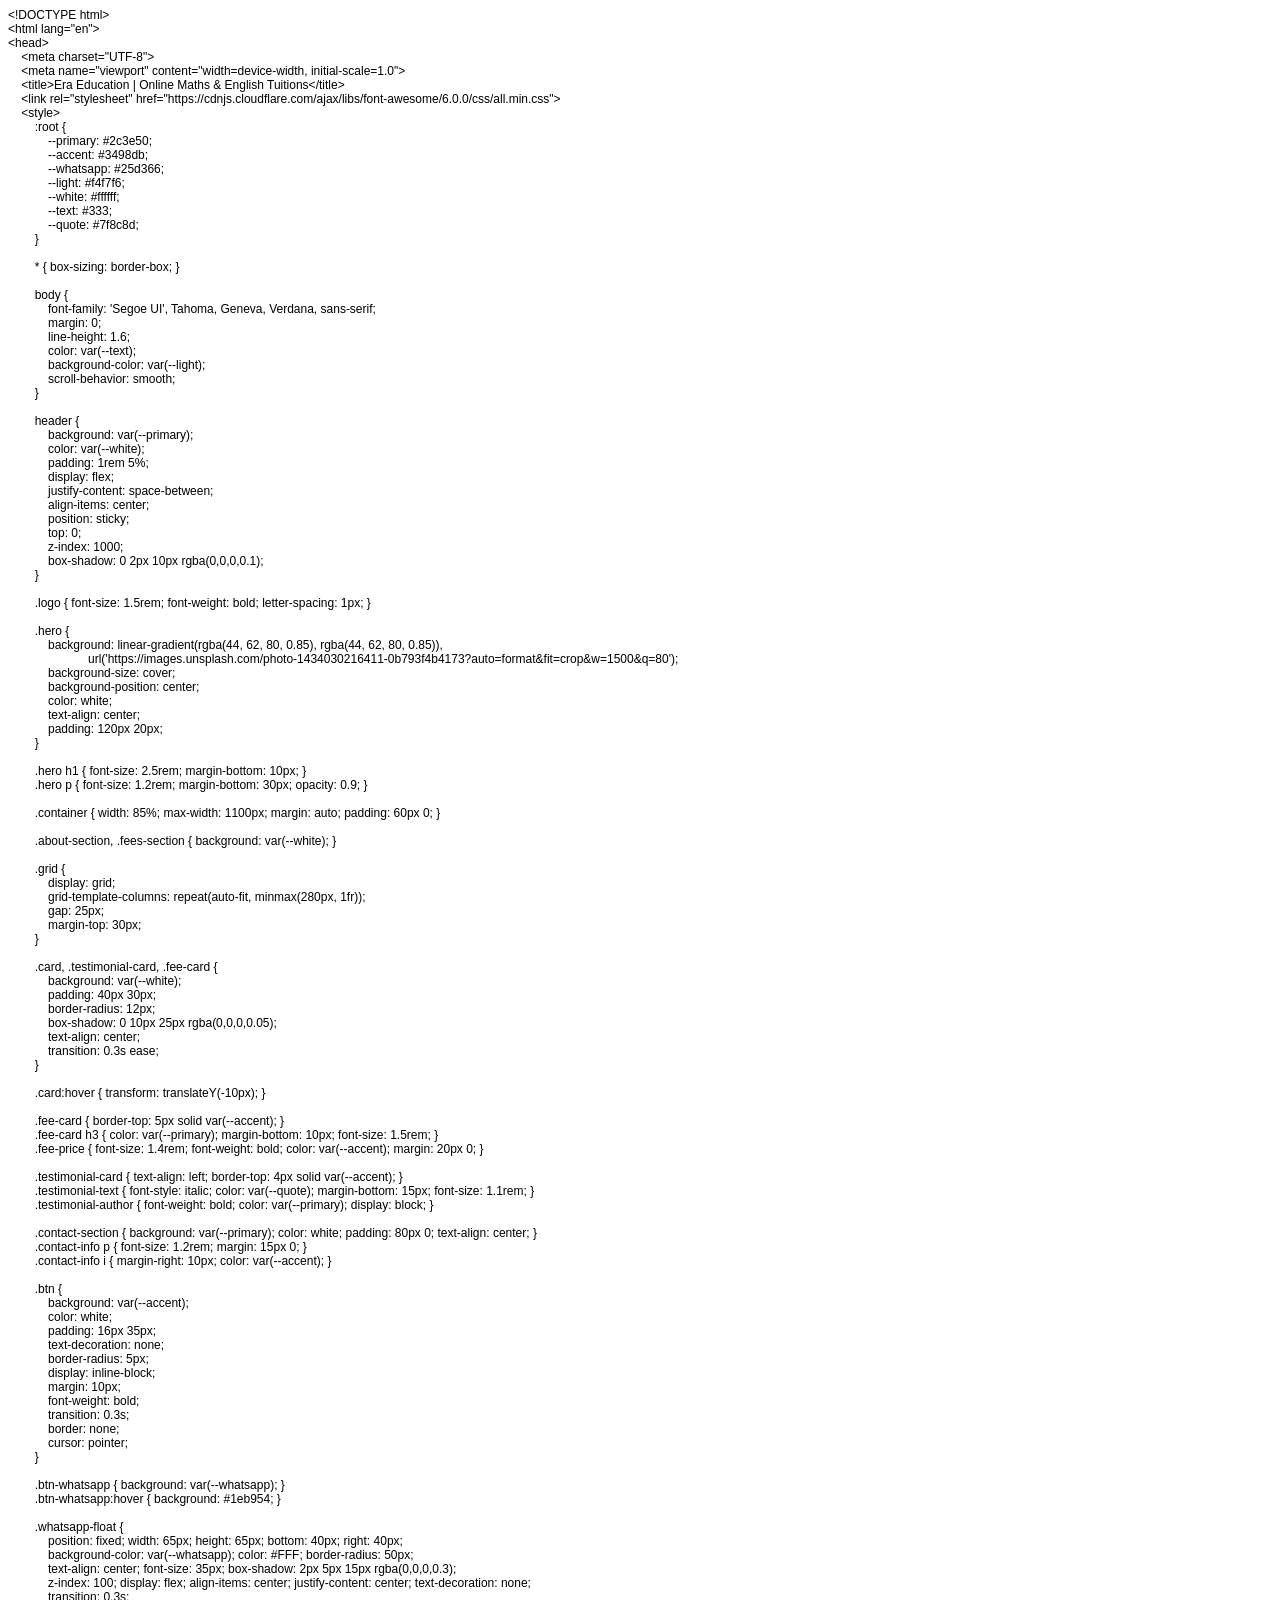
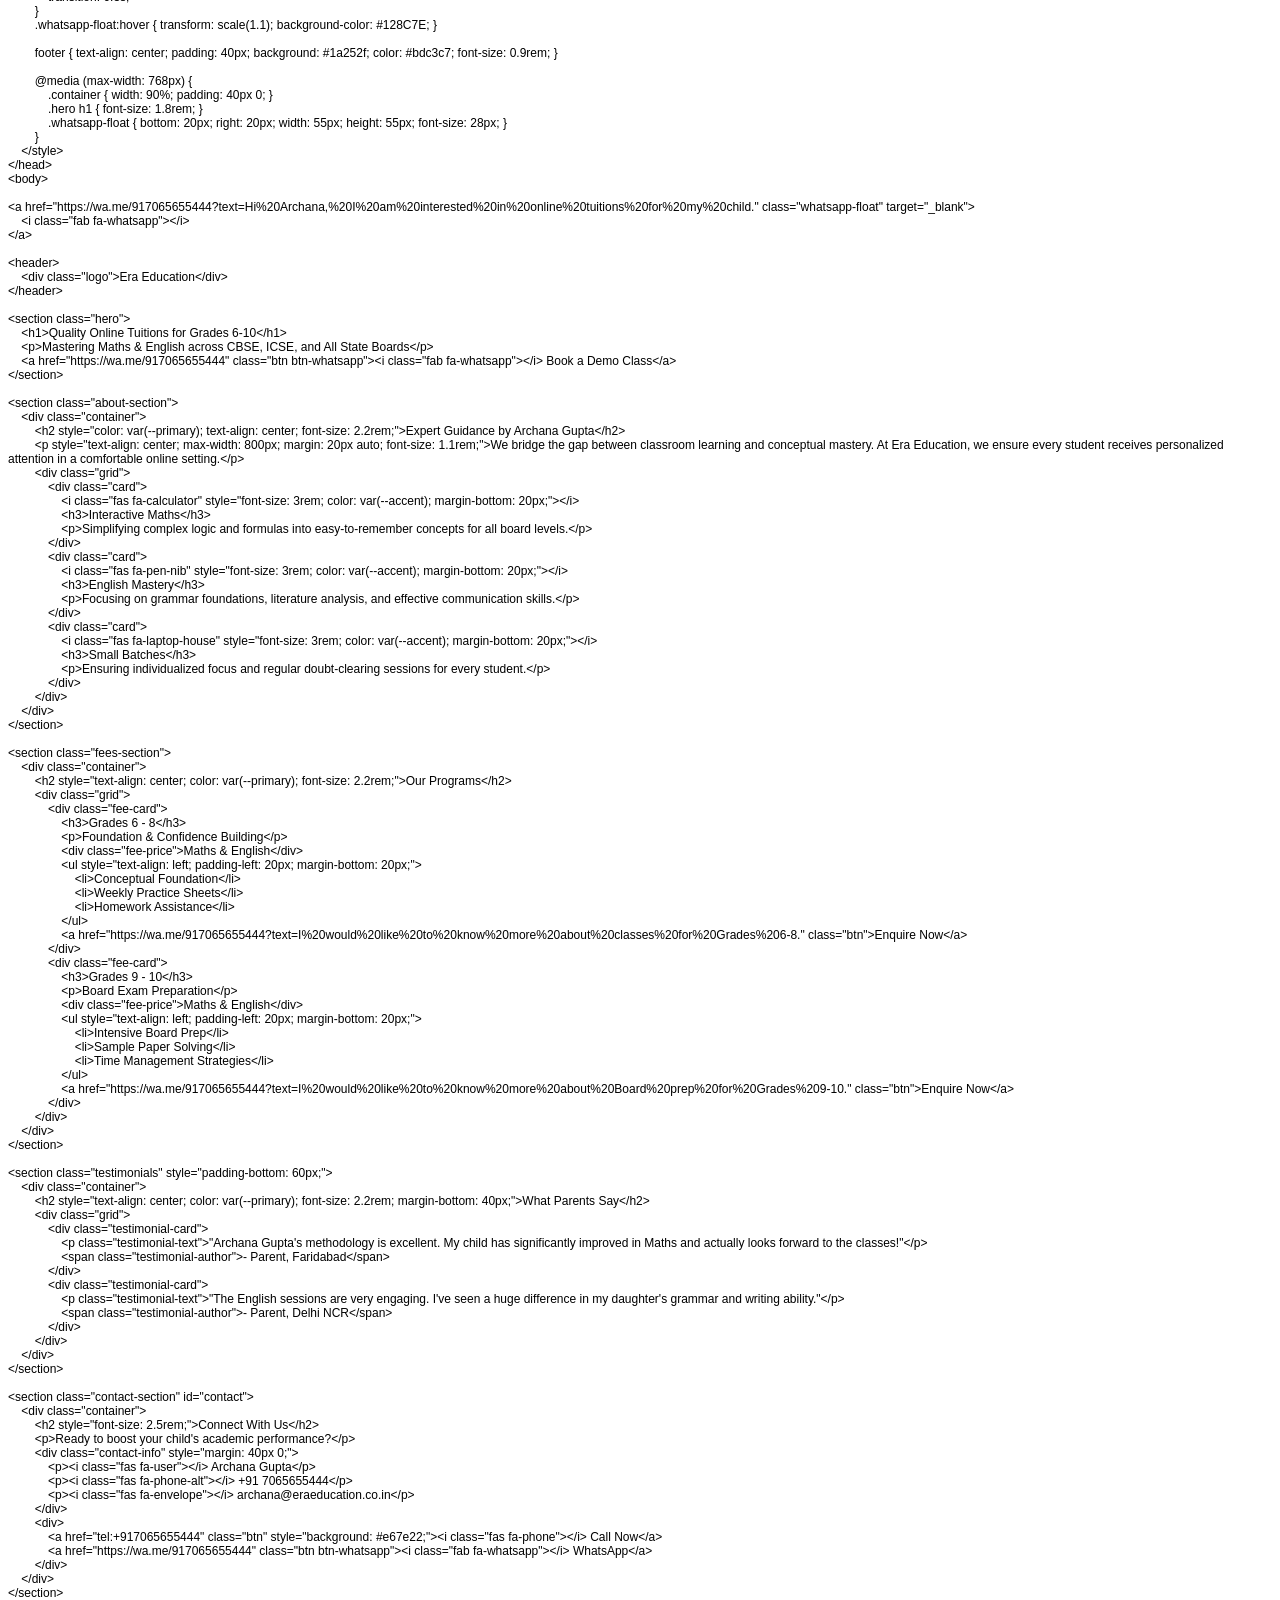
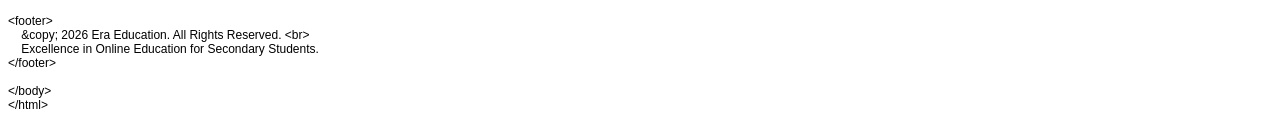
==== index.html @ 88390dfe "Add files via upload" ====
<!DOCTYPE html PUBLIC "-//W3C//DTD HTML 4.01//EN" "http://www.w3.org/TR/html4/strict.dtd">
<html>
<head>
  <meta http-equiv="Content-Type" content="text/html; charset=utf-8">
  <meta http-equiv="Content-Style-Type" content="text/css">
  <title></title>
  <meta name="Generator" content="Cocoa HTML Writer">
  <meta name="CocoaVersion" content="2685.4">
  <style type="text/css">
    p.p1 {margin: 0.0px 0.0px 0.0px 0.0px; font: 12.0px Helvetica}
    p.p2 {margin: 0.0px 0.0px 0.0px 0.0px; font: 12.0px Helvetica; min-height: 14.0px}
  </style>
</head>
<body>
<p class="p1">&lt;!DOCTYPE html&gt;</p>
<p class="p1">&lt;html lang="en"&gt;</p>
<p class="p1">&lt;head&gt;</p>
<p class="p1"><span class="Apple-converted-space">    </span>&lt;meta charset="UTF-8"&gt;</p>
<p class="p1"><span class="Apple-converted-space">    </span>&lt;meta name="viewport" content="width=device-width, initial-scale=1.0"&gt;</p>
<p class="p1"><span class="Apple-converted-space">    </span>&lt;title&gt;Era Education | Online Maths &amp; English Tuitions&lt;/title&gt;</p>
<p class="p1"><span class="Apple-converted-space">    </span>&lt;link rel="stylesheet" href="https://cdnjs.cloudflare.com/ajax/libs/font-awesome/6.0.0/css/all.min.css"&gt;</p>
<p class="p1"><span class="Apple-converted-space">    </span>&lt;style&gt;</p>
<p class="p1"><span class="Apple-converted-space">        </span>:root {</p>
<p class="p1"><span class="Apple-converted-space">            </span>--primary: #2c3e50;</p>
<p class="p1"><span class="Apple-converted-space">            </span>--accent: #3498db;</p>
<p class="p1"><span class="Apple-converted-space">            </span>--whatsapp: #25d366;</p>
<p class="p1"><span class="Apple-converted-space">            </span>--light: #f4f7f6;</p>
<p class="p1"><span class="Apple-converted-space">            </span>--white: #ffffff;</p>
<p class="p1"><span class="Apple-converted-space">            </span>--text: #333;</p>
<p class="p1"><span class="Apple-converted-space">            </span>--quote: #7f8c8d;</p>
<p class="p1"><span class="Apple-converted-space">        </span>}</p>
<p class="p2"><br></p>
<p class="p1"><span class="Apple-converted-space">        </span>* { box-sizing: border-box; }</p>
<p class="p2"><br></p>
<p class="p1"><span class="Apple-converted-space">        </span>body {</p>
<p class="p1"><span class="Apple-converted-space">            </span>font-family: 'Segoe UI', Tahoma, Geneva, Verdana, sans-serif;</p>
<p class="p1"><span class="Apple-converted-space">            </span>margin: 0;</p>
<p class="p1"><span class="Apple-converted-space">            </span>line-height: 1.6;</p>
<p class="p1"><span class="Apple-converted-space">            </span>color: var(--text);</p>
<p class="p1"><span class="Apple-converted-space">            </span>background-color: var(--light);</p>
<p class="p1"><span class="Apple-converted-space">            </span>scroll-behavior: smooth;</p>
<p class="p1"><span class="Apple-converted-space">        </span>}</p>
<p class="p2"><br></p>
<p class="p1"><span class="Apple-converted-space">        </span>header {</p>
<p class="p1"><span class="Apple-converted-space">            </span>background: var(--primary);</p>
<p class="p1"><span class="Apple-converted-space">            </span>color: var(--white);</p>
<p class="p1"><span class="Apple-converted-space">            </span>padding: 1rem 5%;</p>
<p class="p1"><span class="Apple-converted-space">            </span>display: flex;</p>
<p class="p1"><span class="Apple-converted-space">            </span>justify-content: space-between;</p>
<p class="p1"><span class="Apple-converted-space">            </span>align-items: center;</p>
<p class="p1"><span class="Apple-converted-space">            </span>position: sticky;</p>
<p class="p1"><span class="Apple-converted-space">            </span>top: 0;</p>
<p class="p1"><span class="Apple-converted-space">            </span>z-index: 1000;</p>
<p class="p1"><span class="Apple-converted-space">            </span>box-shadow: 0 2px 10px rgba(0,0,0,0.1);</p>
<p class="p1"><span class="Apple-converted-space">        </span>}</p>
<p class="p2"><br></p>
<p class="p1"><span class="Apple-converted-space">        </span>.logo { font-size: 1.5rem; font-weight: bold; letter-spacing: 1px; }</p>
<p class="p2"><br></p>
<p class="p1"><span class="Apple-converted-space">        </span>.hero {</p>
<p class="p1"><span class="Apple-converted-space">            </span>background: linear-gradient(rgba(44, 62, 80, 0.85), rgba(44, 62, 80, 0.85)),<span class="Apple-converted-space"> </span></p>
<p class="p1"><span class="Apple-converted-space">                        </span>url('https://images.unsplash.com/photo-1434030216411-0b793f4b4173?auto=format&amp;fit=crop&amp;w=1500&amp;q=80');</p>
<p class="p1"><span class="Apple-converted-space">            </span>background-size: cover;</p>
<p class="p1"><span class="Apple-converted-space">            </span>background-position: center;</p>
<p class="p1"><span class="Apple-converted-space">            </span>color: white;</p>
<p class="p1"><span class="Apple-converted-space">            </span>text-align: center;</p>
<p class="p1"><span class="Apple-converted-space">            </span>padding: 120px 20px;</p>
<p class="p1"><span class="Apple-converted-space">        </span>}</p>
<p class="p2"><br></p>
<p class="p1"><span class="Apple-converted-space">        </span>.hero h1 { font-size: 2.5rem; margin-bottom: 10px; }</p>
<p class="p1"><span class="Apple-converted-space">        </span>.hero p { font-size: 1.2rem; margin-bottom: 30px; opacity: 0.9; }</p>
<p class="p2"><br></p>
<p class="p1"><span class="Apple-converted-space">        </span>.container { width: 85%; max-width: 1100px; margin: auto; padding: 60px 0; }</p>
<p class="p2"><br></p>
<p class="p1"><span class="Apple-converted-space">        </span>.about-section, .fees-section { background: var(--white); }</p>
<p class="p2"><br></p>
<p class="p1"><span class="Apple-converted-space">        </span>.grid {</p>
<p class="p1"><span class="Apple-converted-space">            </span>display: grid;</p>
<p class="p1"><span class="Apple-converted-space">            </span>grid-template-columns: repeat(auto-fit, minmax(280px, 1fr));</p>
<p class="p1"><span class="Apple-converted-space">            </span>gap: 25px;</p>
<p class="p1"><span class="Apple-converted-space">            </span>margin-top: 30px;</p>
<p class="p1"><span class="Apple-converted-space">        </span>}</p>
<p class="p2"><br></p>
<p class="p1"><span class="Apple-converted-space">        </span>.card, .testimonial-card, .fee-card {</p>
<p class="p1"><span class="Apple-converted-space">            </span>background: var(--white);</p>
<p class="p1"><span class="Apple-converted-space">            </span>padding: 40px 30px;</p>
<p class="p1"><span class="Apple-converted-space">            </span>border-radius: 12px;</p>
<p class="p1"><span class="Apple-converted-space">            </span>box-shadow: 0 10px 25px rgba(0,0,0,0.05);</p>
<p class="p1"><span class="Apple-converted-space">            </span>text-align: center;</p>
<p class="p1"><span class="Apple-converted-space">            </span>transition: 0.3s ease;</p>
<p class="p1"><span class="Apple-converted-space">        </span>}</p>
<p class="p2"><br></p>
<p class="p1"><span class="Apple-converted-space">        </span>.card:hover { transform: translateY(-10px); }</p>
<p class="p2"><br></p>
<p class="p1"><span class="Apple-converted-space">        </span>.fee-card { border-top: 5px solid var(--accent); }</p>
<p class="p1"><span class="Apple-converted-space">        </span>.fee-card h3 { color: var(--primary); margin-bottom: 10px; font-size: 1.5rem; }</p>
<p class="p1"><span class="Apple-converted-space">        </span>.fee-price { font-size: 1.4rem; font-weight: bold; color: var(--accent); margin: 20px 0; }</p>
<p class="p2"><br></p>
<p class="p1"><span class="Apple-converted-space">        </span>.testimonial-card { text-align: left; border-top: 4px solid var(--accent); }</p>
<p class="p1"><span class="Apple-converted-space">        </span>.testimonial-text { font-style: italic; color: var(--quote); margin-bottom: 15px; font-size: 1.1rem; }</p>
<p class="p1"><span class="Apple-converted-space">        </span>.testimonial-author { font-weight: bold; color: var(--primary); display: block; }</p>
<p class="p2"><br></p>
<p class="p1"><span class="Apple-converted-space">        </span>.contact-section { background: var(--primary); color: white; padding: 80px 0; text-align: center; }</p>
<p class="p1"><span class="Apple-converted-space">        </span>.contact-info p { font-size: 1.2rem; margin: 15px 0; }</p>
<p class="p1"><span class="Apple-converted-space">        </span>.contact-info i { margin-right: 10px; color: var(--accent); }</p>
<p class="p2"><br></p>
<p class="p1"><span class="Apple-converted-space">        </span>.btn {</p>
<p class="p1"><span class="Apple-converted-space">            </span>background: var(--accent);</p>
<p class="p1"><span class="Apple-converted-space">            </span>color: white;</p>
<p class="p1"><span class="Apple-converted-space">            </span>padding: 16px 35px;</p>
<p class="p1"><span class="Apple-converted-space">            </span>text-decoration: none;</p>
<p class="p1"><span class="Apple-converted-space">            </span>border-radius: 5px;</p>
<p class="p1"><span class="Apple-converted-space">            </span>display: inline-block;</p>
<p class="p1"><span class="Apple-converted-space">            </span>margin: 10px;</p>
<p class="p1"><span class="Apple-converted-space">            </span>font-weight: bold;</p>
<p class="p1"><span class="Apple-converted-space">            </span>transition: 0.3s;</p>
<p class="p1"><span class="Apple-converted-space">            </span>border: none;</p>
<p class="p1"><span class="Apple-converted-space">            </span>cursor: pointer;</p>
<p class="p1"><span class="Apple-converted-space">        </span>}</p>
<p class="p2"><br></p>
<p class="p1"><span class="Apple-converted-space">        </span>.btn-whatsapp { background: var(--whatsapp); }</p>
<p class="p1"><span class="Apple-converted-space">        </span>.btn-whatsapp:hover { background: #1eb954; }</p>
<p class="p2"><br></p>
<p class="p1"><span class="Apple-converted-space">        </span>.whatsapp-float {</p>
<p class="p1"><span class="Apple-converted-space">            </span>position: fixed; width: 65px; height: 65px; bottom: 40px; right: 40px;</p>
<p class="p1"><span class="Apple-converted-space">            </span>background-color: var(--whatsapp); color: #FFF; border-radius: 50px;</p>
<p class="p1"><span class="Apple-converted-space">            </span>text-align: center; font-size: 35px; box-shadow: 2px 5px 15px rgba(0,0,0,0.3);</p>
<p class="p1"><span class="Apple-converted-space">            </span>z-index: 100; display: flex; align-items: center; justify-content: center; text-decoration: none;</p>
<p class="p1"><span class="Apple-converted-space">            </span>transition: 0.3s;</p>
<p class="p1"><span class="Apple-converted-space">        </span>}</p>
<p class="p1"><span class="Apple-converted-space">        </span>.whatsapp-float:hover { transform: scale(1.1); background-color: #128C7E; }</p>
<p class="p2"><br></p>
<p class="p1"><span class="Apple-converted-space">        </span>footer { text-align: center; padding: 40px; background: #1a252f; color: #bdc3c7; font-size: 0.9rem; }</p>
<p class="p2"><br></p>
<p class="p1"><span class="Apple-converted-space">        </span>@media (max-width: 768px) {<span class="Apple-converted-space"> </span></p>
<p class="p1"><span class="Apple-converted-space">            </span>.container { width: 90%; padding: 40px 0; }</p>
<p class="p1"><span class="Apple-converted-space">            </span>.hero h1 { font-size: 1.8rem; }</p>
<p class="p1"><span class="Apple-converted-space">            </span>.whatsapp-float { bottom: 20px; right: 20px; width: 55px; height: 55px; font-size: 28px; }</p>
<p class="p1"><span class="Apple-converted-space">        </span>}</p>
<p class="p1"><span class="Apple-converted-space">    </span>&lt;/style&gt;</p>
<p class="p1">&lt;/head&gt;</p>
<p class="p1">&lt;body&gt;</p>
<p class="p2"><br></p>
<p class="p1">&lt;a href="https://wa.me/917065655444?text=Hi%20Archana,%20I%20am%20interested%20in%20online%20tuitions%20for%20my%20child." class="whatsapp-float" target="_blank"&gt;</p>
<p class="p1"><span class="Apple-converted-space">    </span>&lt;i class="fab fa-whatsapp"&gt;&lt;/i&gt;</p>
<p class="p1">&lt;/a&gt;</p>
<p class="p2"><br></p>
<p class="p1">&lt;header&gt;</p>
<p class="p1"><span class="Apple-converted-space">    </span>&lt;div class="logo"&gt;Era Education&lt;/div&gt;</p>
<p class="p1">&lt;/header&gt;</p>
<p class="p2"><br></p>
<p class="p1">&lt;section class="hero"&gt;</p>
<p class="p1"><span class="Apple-converted-space">    </span>&lt;h1&gt;Quality Online Tuitions for Grades 6-10&lt;/h1&gt;</p>
<p class="p1"><span class="Apple-converted-space">    </span>&lt;p&gt;Mastering Maths &amp; English across CBSE, ICSE, and All State Boards&lt;/p&gt;</p>
<p class="p1"><span class="Apple-converted-space">    </span>&lt;a href="https://wa.me/917065655444" class="btn btn-whatsapp"&gt;&lt;i class="fab fa-whatsapp"&gt;&lt;/i&gt; Book a Demo Class&lt;/a&gt;</p>
<p class="p1">&lt;/section&gt;</p>
<p class="p2"><br></p>
<p class="p1">&lt;section class="about-section"&gt;</p>
<p class="p1"><span class="Apple-converted-space">    </span>&lt;div class="container"&gt;</p>
<p class="p1"><span class="Apple-converted-space">        </span>&lt;h2 style="color: var(--primary); text-align: center; font-size: 2.2rem;"&gt;Expert Guidance by Archana Gupta&lt;/h2&gt;</p>
<p class="p1"><span class="Apple-converted-space">        </span>&lt;p style="text-align: center; max-width: 800px; margin: 20px auto; font-size: 1.1rem;"&gt;We bridge the gap between classroom learning and conceptual mastery. At Era Education, we ensure every student receives personalized attention in a comfortable online setting.&lt;/p&gt;</p>
<p class="p1"><span class="Apple-converted-space">        </span>&lt;div class="grid"&gt;</p>
<p class="p1"><span class="Apple-converted-space">            </span>&lt;div class="card"&gt;</p>
<p class="p1"><span class="Apple-converted-space">                </span>&lt;i class="fas fa-calculator" style="font-size: 3rem; color: var(--accent); margin-bottom: 20px;"&gt;&lt;/i&gt;</p>
<p class="p1"><span class="Apple-converted-space">                </span>&lt;h3&gt;Interactive Maths&lt;/h3&gt;</p>
<p class="p1"><span class="Apple-converted-space">                </span>&lt;p&gt;Simplifying complex logic and formulas into easy-to-remember concepts for all board levels.&lt;/p&gt;</p>
<p class="p1"><span class="Apple-converted-space">            </span>&lt;/div&gt;</p>
<p class="p1"><span class="Apple-converted-space">            </span>&lt;div class="card"&gt;</p>
<p class="p1"><span class="Apple-converted-space">                </span>&lt;i class="fas fa-pen-nib" style="font-size: 3rem; color: var(--accent); margin-bottom: 20px;"&gt;&lt;/i&gt;</p>
<p class="p1"><span class="Apple-converted-space">                </span>&lt;h3&gt;English Mastery&lt;/h3&gt;</p>
<p class="p1"><span class="Apple-converted-space">                </span>&lt;p&gt;Focusing on grammar foundations, literature analysis, and effective communication skills.&lt;/p&gt;</p>
<p class="p1"><span class="Apple-converted-space">            </span>&lt;/div&gt;</p>
<p class="p1"><span class="Apple-converted-space">            </span>&lt;div class="card"&gt;</p>
<p class="p1"><span class="Apple-converted-space">                </span>&lt;i class="fas fa-laptop-house" style="font-size: 3rem; color: var(--accent); margin-bottom: 20px;"&gt;&lt;/i&gt;</p>
<p class="p1"><span class="Apple-converted-space">                </span>&lt;h3&gt;Small Batches&lt;/h3&gt;</p>
<p class="p1"><span class="Apple-converted-space">                </span>&lt;p&gt;Ensuring individualized focus and regular doubt-clearing sessions for every student.&lt;/p&gt;</p>
<p class="p1"><span class="Apple-converted-space">            </span>&lt;/div&gt;</p>
<p class="p1"><span class="Apple-converted-space">        </span>&lt;/div&gt;</p>
<p class="p1"><span class="Apple-converted-space">    </span>&lt;/div&gt;</p>
<p class="p1">&lt;/section&gt;</p>
<p class="p2"><br></p>
<p class="p1">&lt;section class="fees-section"&gt;</p>
<p class="p1"><span class="Apple-converted-space">    </span>&lt;div class="container"&gt;</p>
<p class="p1"><span class="Apple-converted-space">        </span>&lt;h2 style="text-align: center; color: var(--primary); font-size: 2.2rem;"&gt;Our Programs&lt;/h2&gt;</p>
<p class="p1"><span class="Apple-converted-space">        </span>&lt;div class="grid"&gt;</p>
<p class="p1"><span class="Apple-converted-space">            </span>&lt;div class="fee-card"&gt;</p>
<p class="p1"><span class="Apple-converted-space">                </span>&lt;h3&gt;Grades 6 - 8&lt;/h3&gt;</p>
<p class="p1"><span class="Apple-converted-space">                </span>&lt;p&gt;Foundation &amp; Confidence Building&lt;/p&gt;</p>
<p class="p1"><span class="Apple-converted-space">                </span>&lt;div class="fee-price"&gt;Maths &amp; English&lt;/div&gt;</p>
<p class="p1"><span class="Apple-converted-space">                </span>&lt;ul style="text-align: left; padding-left: 20px; margin-bottom: 20px;"&gt;</p>
<p class="p1"><span class="Apple-converted-space">                    </span>&lt;li&gt;Conceptual Foundation&lt;/li&gt;</p>
<p class="p1"><span class="Apple-converted-space">                    </span>&lt;li&gt;Weekly Practice Sheets&lt;/li&gt;</p>
<p class="p1"><span class="Apple-converted-space">                    </span>&lt;li&gt;Homework Assistance&lt;/li&gt;</p>
<p class="p1"><span class="Apple-converted-space">                </span>&lt;/ul&gt;</p>
<p class="p1"><span class="Apple-converted-space">                </span>&lt;a href="https://wa.me/917065655444?text=I%20would%20like%20to%20know%20more%20about%20classes%20for%20Grades%206-8." class="btn"&gt;Enquire Now&lt;/a&gt;</p>
<p class="p1"><span class="Apple-converted-space">            </span>&lt;/div&gt;</p>
<p class="p1"><span class="Apple-converted-space">            </span>&lt;div class="fee-card"&gt;</p>
<p class="p1"><span class="Apple-converted-space">                </span>&lt;h3&gt;Grades 9 - 10&lt;/h3&gt;</p>
<p class="p1"><span class="Apple-converted-space">                </span>&lt;p&gt;Board Exam Preparation&lt;/p&gt;</p>
<p class="p1"><span class="Apple-converted-space">                </span>&lt;div class="fee-price"&gt;Maths &amp; English&lt;/div&gt;</p>
<p class="p1"><span class="Apple-converted-space">                </span>&lt;ul style="text-align: left; padding-left: 20px; margin-bottom: 20px;"&gt;</p>
<p class="p1"><span class="Apple-converted-space">                    </span>&lt;li&gt;Intensive Board Prep&lt;/li&gt;</p>
<p class="p1"><span class="Apple-converted-space">                    </span>&lt;li&gt;Sample Paper Solving&lt;/li&gt;</p>
<p class="p1"><span class="Apple-converted-space">                    </span>&lt;li&gt;Time Management Strategies&lt;/li&gt;</p>
<p class="p1"><span class="Apple-converted-space">                </span>&lt;/ul&gt;</p>
<p class="p1"><span class="Apple-converted-space">                </span>&lt;a href="https://wa.me/917065655444?text=I%20would%20like%20to%20know%20more%20about%20Board%20prep%20for%20Grades%209-10." class="btn"&gt;Enquire Now&lt;/a&gt;</p>
<p class="p1"><span class="Apple-converted-space">            </span>&lt;/div&gt;</p>
<p class="p1"><span class="Apple-converted-space">        </span>&lt;/div&gt;</p>
<p class="p1"><span class="Apple-converted-space">    </span>&lt;/div&gt;</p>
<p class="p1">&lt;/section&gt;</p>
<p class="p2"><br></p>
<p class="p1">&lt;section class="testimonials" style="padding-bottom: 60px;"&gt;</p>
<p class="p1"><span class="Apple-converted-space">    </span>&lt;div class="container"&gt;</p>
<p class="p1"><span class="Apple-converted-space">        </span>&lt;h2 style="text-align: center; color: var(--primary); font-size: 2.2rem; margin-bottom: 40px;"&gt;What Parents Say&lt;/h2&gt;</p>
<p class="p1"><span class="Apple-converted-space">        </span>&lt;div class="grid"&gt;</p>
<p class="p1"><span class="Apple-converted-space">            </span>&lt;div class="testimonial-card"&gt;</p>
<p class="p1"><span class="Apple-converted-space">                </span>&lt;p class="testimonial-text"&gt;"Archana Gupta's methodology is excellent. My child has significantly improved in Maths and actually looks forward to the classes!"&lt;/p&gt;</p>
<p class="p1"><span class="Apple-converted-space">                </span>&lt;span class="testimonial-author"&gt;- Parent, Faridabad&lt;/span&gt;</p>
<p class="p1"><span class="Apple-converted-space">            </span>&lt;/div&gt;</p>
<p class="p1"><span class="Apple-converted-space">            </span>&lt;div class="testimonial-card"&gt;</p>
<p class="p1"><span class="Apple-converted-space">                </span>&lt;p class="testimonial-text"&gt;"The English sessions are very engaging. I've seen a huge difference in my daughter's grammar and writing ability."&lt;/p&gt;</p>
<p class="p1"><span class="Apple-converted-space">                </span>&lt;span class="testimonial-author"&gt;- Parent, Delhi NCR&lt;/span&gt;</p>
<p class="p1"><span class="Apple-converted-space">            </span>&lt;/div&gt;</p>
<p class="p1"><span class="Apple-converted-space">        </span>&lt;/div&gt;</p>
<p class="p1"><span class="Apple-converted-space">    </span>&lt;/div&gt;</p>
<p class="p1">&lt;/section&gt;</p>
<p class="p2"><br></p>
<p class="p1">&lt;section class="contact-section" id="contact"&gt;</p>
<p class="p1"><span class="Apple-converted-space">    </span>&lt;div class="container"&gt;</p>
<p class="p1"><span class="Apple-converted-space">        </span>&lt;h2 style="font-size: 2.5rem;"&gt;Connect With Us&lt;/h2&gt;</p>
<p class="p1"><span class="Apple-converted-space">        </span>&lt;p&gt;Ready to boost your child's academic performance?&lt;/p&gt;</p>
<p class="p1"><span class="Apple-converted-space">        </span>&lt;div class="contact-info" style="margin: 40px 0;"&gt;</p>
<p class="p1"><span class="Apple-converted-space">            </span>&lt;p&gt;&lt;i class="fas fa-user"&gt;&lt;/i&gt; Archana Gupta&lt;/p&gt;</p>
<p class="p1"><span class="Apple-converted-space">            </span>&lt;p&gt;&lt;i class="fas fa-phone-alt"&gt;&lt;/i&gt; +91 7065655444&lt;/p&gt;</p>
<p class="p1"><span class="Apple-converted-space">            </span>&lt;p&gt;&lt;i class="fas fa-envelope"&gt;&lt;/i&gt; archana@eraeducation.co.in&lt;/p&gt;</p>
<p class="p1"><span class="Apple-converted-space">        </span>&lt;/div&gt;</p>
<p class="p1"><span class="Apple-converted-space">        </span>&lt;div&gt;</p>
<p class="p1"><span class="Apple-converted-space">            </span>&lt;a href="tel:+917065655444" class="btn" style="background: #e67e22;"&gt;&lt;i class="fas fa-phone"&gt;&lt;/i&gt; Call Now&lt;/a&gt;</p>
<p class="p1"><span class="Apple-converted-space">            </span>&lt;a href="https://wa.me/917065655444" class="btn btn-whatsapp"&gt;&lt;i class="fab fa-whatsapp"&gt;&lt;/i&gt; WhatsApp&lt;/a&gt;</p>
<p class="p1"><span class="Apple-converted-space">        </span>&lt;/div&gt;</p>
<p class="p1"><span class="Apple-converted-space">    </span>&lt;/div&gt;</p>
<p class="p1">&lt;/section&gt;</p>
<p class="p2"><br></p>
<p class="p1">&lt;footer&gt;</p>
<p class="p1"><span class="Apple-converted-space">    </span>&amp;copy; 2026 Era Education. All Rights Reserved. &lt;br&gt;</p>
<p class="p1"><span class="Apple-converted-space">    </span>Excellence in Online Education for Secondary Students.</p>
<p class="p1">&lt;/footer&gt;</p>
<p class="p2"><br></p>
<p class="p1">&lt;/body&gt;</p>
<p class="p1">&lt;/html&gt;</p>
</body>
</html>
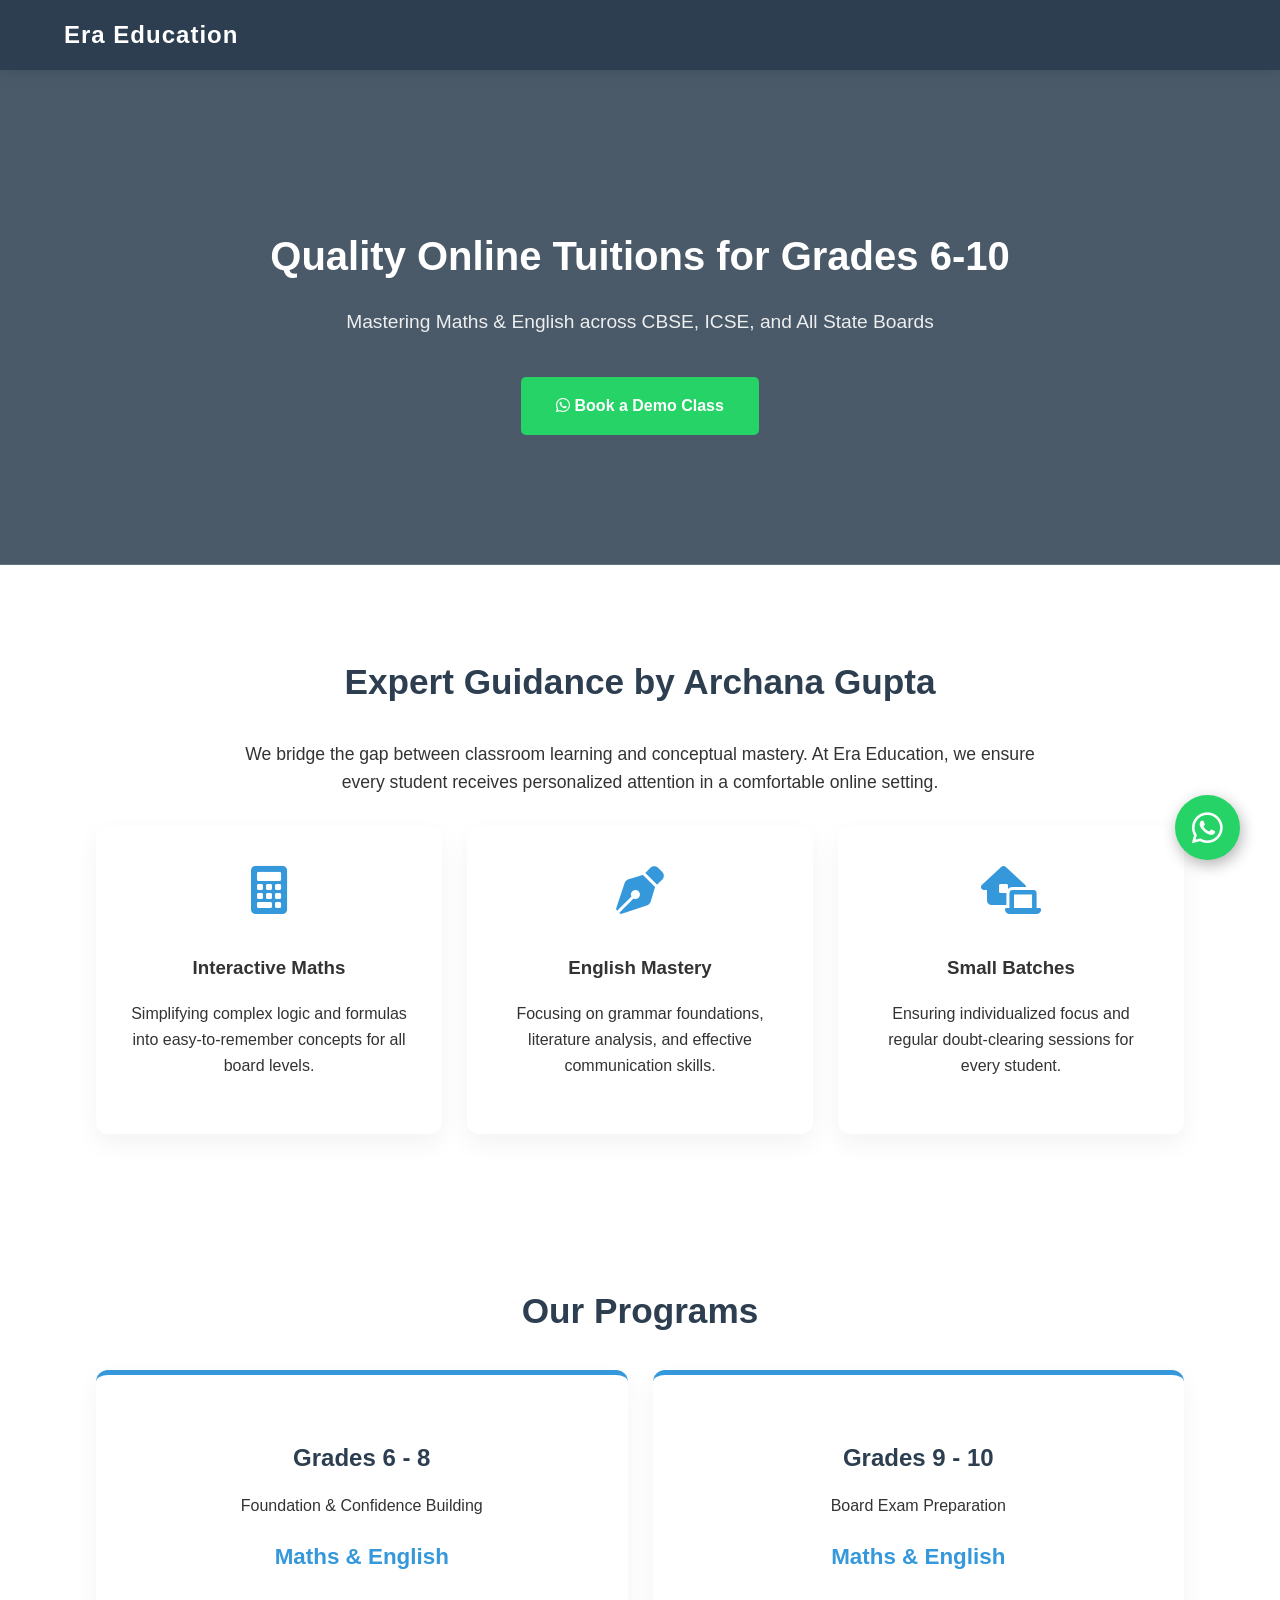
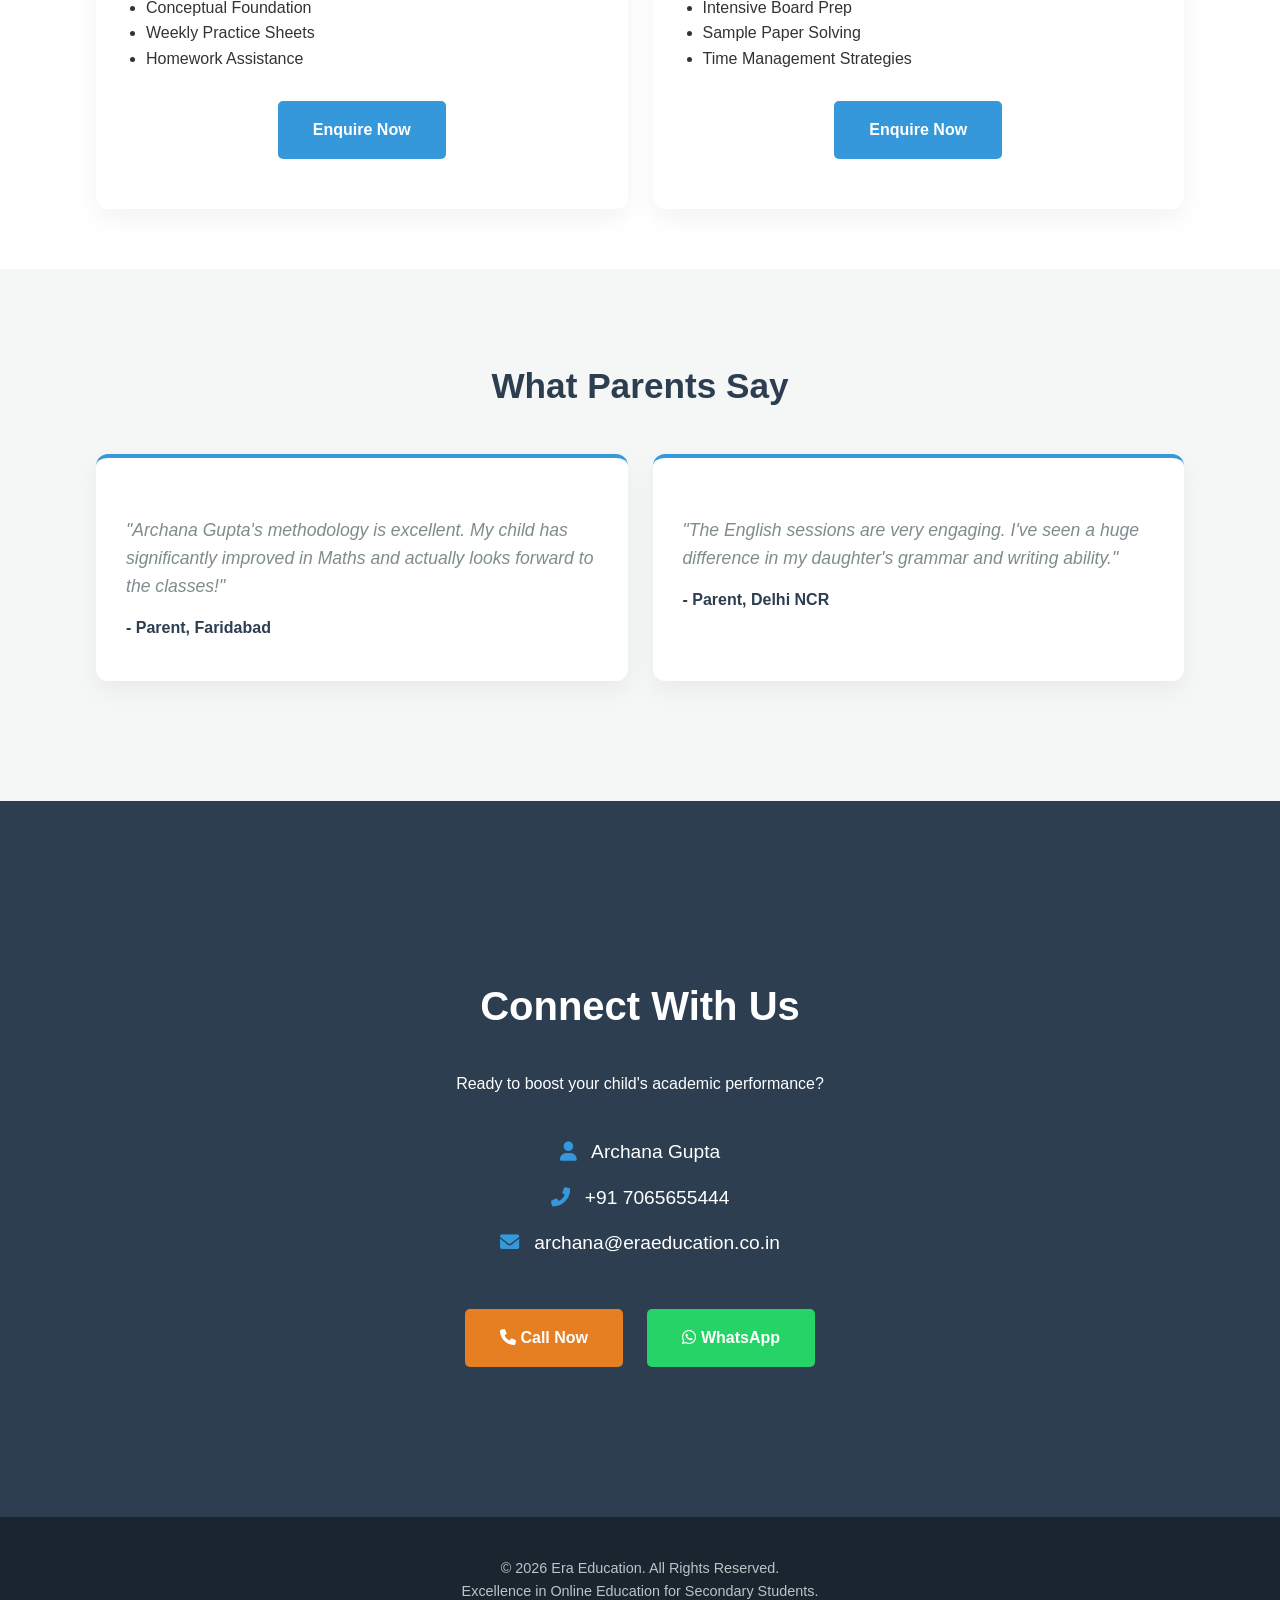
==== commit 1c107edf: "Add files via upload" ====
--- a/index.html
+++ b/index.html
@@ -1,251 +1,235 @@
-<!DOCTYPE html PUBLIC "-//W3C//DTD HTML 4.01//EN" "http://www.w3.org/TR/html4/strict.dtd">
-<html>
+<!DOCTYPE html>
+<html lang="en">
 <head>
-  <meta http-equiv="Content-Type" content="text/html; charset=utf-8">
-  <meta http-equiv="Content-Style-Type" content="text/css">
-  <title></title>
-  <meta name="Generator" content="Cocoa HTML Writer">
-  <meta name="CocoaVersion" content="2685.4">
-  <style type="text/css">
-    p.p1 {margin: 0.0px 0.0px 0.0px 0.0px; font: 12.0px Helvetica}
-    p.p2 {margin: 0.0px 0.0px 0.0px 0.0px; font: 12.0px Helvetica; min-height: 14.0px}
-  </style>
+    <meta charset="UTF-8">
+    <meta name="viewport" content="width=device-width, initial-scale=1.0">
+    <title>Era Education | Online Maths & English Tuitions</title>
+    <link rel="stylesheet" href="https://cdnjs.cloudflare.com/ajax/libs/font-awesome/6.0.0/css/all.min.css">
+    <style>
+        :root {
+            --primary: #2c3e50;
+            --accent: #3498db;
+            --whatsapp: #25d366;
+            --light: #f4f7f6;
+            --white: #ffffff;
+            --text: #333;
+            --quote: #7f8c8d;
+        }
+
+        * { box-sizing: border-box; }
+
+        body {
+            font-family: 'Segoe UI', Tahoma, Geneva, Verdana, sans-serif;
+            margin: 0;
+            line-height: 1.6;
+            color: var(--text);
+            background-color: var(--light);
+            scroll-behavior: smooth;
+        }
+
+        header {
+            background: var(--primary);
+            color: var(--white);
+            padding: 1rem 5%;
+            display: flex;
+            justify-content: space-between;
+            align-items: center;
+            position: sticky;
+            top: 0;
+            z-index: 1000;
+            box-shadow: 0 2px 10px rgba(0,0,0,0.1);
+        }
+
+        .logo { font-size: 1.5rem; font-weight: bold; letter-spacing: 1px; }
+
+        .hero {
+            background: linear-gradient(rgba(44, 62, 80, 0.85), rgba(44, 62, 80, 0.85)), 
+                        url('https://images.unsplash.com/photo-1434030216411-0b793f4b4173?auto=format&fit=crop&w=1500&q=80');
+            background-size: cover;
+            background-position: center;
+            color: white;
+            text-align: center;
+            padding: 120px 20px;
+        }
+
+        .hero h1 { font-size: 2.5rem; margin-bottom: 10px; }
+        .hero p { font-size: 1.2rem; margin-bottom: 30px; opacity: 0.9; }
+
+        .container { width: 85%; max-width: 1100px; margin: auto; padding: 60px 0; }
+
+        .about-section, .fees-section { background: var(--white); }
+
+        .grid {
+            display: grid;
+            grid-template-columns: repeat(auto-fit, minmax(280px, 1fr));
+            gap: 25px;
+            margin-top: 30px;
+        }
+
+        .card, .testimonial-card, .fee-card {
+            background: var(--white);
+            padding: 40px 30px;
+            border-radius: 12px;
+            box-shadow: 0 10px 25px rgba(0,0,0,0.05);
+            text-align: center;
+            transition: 0.3s ease;
+        }
+
+        .card:hover { transform: translateY(-10px); }
+
+        .fee-card { border-top: 5px solid var(--accent); }
+        .fee-card h3 { color: var(--primary); margin-bottom: 10px; font-size: 1.5rem; }
+        .fee-price { font-size: 1.4rem; font-weight: bold; color: var(--accent); margin: 20px 0; }
+
+        .testimonial-card { text-align: left; border-top: 4px solid var(--accent); }
+        .testimonial-text { font-style: italic; color: var(--quote); margin-bottom: 15px; font-size: 1.1rem; }
+        .testimonial-author { font-weight: bold; color: var(--primary); display: block; }
+
+        .contact-section { background: var(--primary); color: white; padding: 80px 0; text-align: center; }
+        .contact-info p { font-size: 1.2rem; margin: 15px 0; }
+        .contact-info i { margin-right: 10px; color: var(--accent); }
+
+        .btn {
+            background: var(--accent);
+            color: white;
+            padding: 16px 35px;
+            text-decoration: none;
+            border-radius: 5px;
+            display: inline-block;
+            margin: 10px;
+            font-weight: bold;
+            transition: 0.3s;
+            border: none;
+            cursor: pointer;
+        }
+
+        .btn-whatsapp { background: var(--whatsapp); }
+        .btn-whatsapp:hover { background: #1eb954; }
+
+        .whatsapp-float {
+            position: fixed; width: 65px; height: 65px; bottom: 40px; right: 40px;
+            background-color: var(--whatsapp); color: #FFF; border-radius: 50px;
+            text-align: center; font-size: 35px; box-shadow: 2px 5px 15px rgba(0,0,0,0.3);
+            z-index: 100; display: flex; align-items: center; justify-content: center; text-decoration: none;
+            transition: 0.3s;
+        }
+        .whatsapp-float:hover { transform: scale(1.1); background-color: #128C7E; }
+
+        footer { text-align: center; padding: 40px; background: #1a252f; color: #bdc3c7; font-size: 0.9rem; }
+
+        @media (max-width: 768px) { 
+            .container { width: 90%; padding: 40px 0; }
+            .hero h1 { font-size: 1.8rem; }
+            .whatsapp-float { bottom: 20px; right: 20px; width: 55px; height: 55px; font-size: 28px; }
+        }
+    </style>
 </head>
 <body>
-<p class="p1">&lt;!DOCTYPE html&gt;</p>
-<p class="p1">&lt;html lang="en"&gt;</p>
-<p class="p1">&lt;head&gt;</p>
-<p class="p1"><span class="Apple-converted-space">    </span>&lt;meta charset="UTF-8"&gt;</p>
-<p class="p1"><span class="Apple-converted-space">    </span>&lt;meta name="viewport" content="width=device-width, initial-scale=1.0"&gt;</p>
-<p class="p1"><span class="Apple-converted-space">    </span>&lt;title&gt;Era Education | Online Maths &amp; English Tuitions&lt;/title&gt;</p>
-<p class="p1"><span class="Apple-converted-space">    </span>&lt;link rel="stylesheet" href="https://cdnjs.cloudflare.com/ajax/libs/font-awesome/6.0.0/css/all.min.css"&gt;</p>
-<p class="p1"><span class="Apple-converted-space">    </span>&lt;style&gt;</p>
-<p class="p1"><span class="Apple-converted-space">        </span>:root {</p>
-<p class="p1"><span class="Apple-converted-space">            </span>--primary: #2c3e50;</p>
-<p class="p1"><span class="Apple-converted-space">            </span>--accent: #3498db;</p>
-<p class="p1"><span class="Apple-converted-space">            </span>--whatsapp: #25d366;</p>
-<p class="p1"><span class="Apple-converted-space">            </span>--light: #f4f7f6;</p>
-<p class="p1"><span class="Apple-converted-space">            </span>--white: #ffffff;</p>
-<p class="p1"><span class="Apple-converted-space">            </span>--text: #333;</p>
-<p class="p1"><span class="Apple-converted-space">            </span>--quote: #7f8c8d;</p>
-<p class="p1"><span class="Apple-converted-space">        </span>}</p>
-<p class="p2"><br></p>
-<p class="p1"><span class="Apple-converted-space">        </span>* { box-sizing: border-box; }</p>
-<p class="p2"><br></p>
-<p class="p1"><span class="Apple-converted-space">        </span>body {</p>
-<p class="p1"><span class="Apple-converted-space">            </span>font-family: 'Segoe UI', Tahoma, Geneva, Verdana, sans-serif;</p>
-<p class="p1"><span class="Apple-converted-space">            </span>margin: 0;</p>
-<p class="p1"><span class="Apple-converted-space">            </span>line-height: 1.6;</p>
-<p class="p1"><span class="Apple-converted-space">            </span>color: var(--text);</p>
-<p class="p1"><span class="Apple-converted-space">            </span>background-color: var(--light);</p>
-<p class="p1"><span class="Apple-converted-space">            </span>scroll-behavior: smooth;</p>
-<p class="p1"><span class="Apple-converted-space">        </span>}</p>
-<p class="p2"><br></p>
-<p class="p1"><span class="Apple-converted-space">        </span>header {</p>
-<p class="p1"><span class="Apple-converted-space">            </span>background: var(--primary);</p>
-<p class="p1"><span class="Apple-converted-space">            </span>color: var(--white);</p>
-<p class="p1"><span class="Apple-converted-space">            </span>padding: 1rem 5%;</p>
-<p class="p1"><span class="Apple-converted-space">            </span>display: flex;</p>
-<p class="p1"><span class="Apple-converted-space">            </span>justify-content: space-between;</p>
-<p class="p1"><span class="Apple-converted-space">            </span>align-items: center;</p>
-<p class="p1"><span class="Apple-converted-space">            </span>position: sticky;</p>
-<p class="p1"><span class="Apple-converted-space">            </span>top: 0;</p>
-<p class="p1"><span class="Apple-converted-space">            </span>z-index: 1000;</p>
-<p class="p1"><span class="Apple-converted-space">            </span>box-shadow: 0 2px 10px rgba(0,0,0,0.1);</p>
-<p class="p1"><span class="Apple-converted-space">        </span>}</p>
-<p class="p2"><br></p>
-<p class="p1"><span class="Apple-converted-space">        </span>.logo { font-size: 1.5rem; font-weight: bold; letter-spacing: 1px; }</p>
-<p class="p2"><br></p>
-<p class="p1"><span class="Apple-converted-space">        </span>.hero {</p>
-<p class="p1"><span class="Apple-converted-space">            </span>background: linear-gradient(rgba(44, 62, 80, 0.85), rgba(44, 62, 80, 0.85)),<span class="Apple-converted-space"> </span></p>
-<p class="p1"><span class="Apple-converted-space">                        </span>url('https://images.unsplash.com/photo-1434030216411-0b793f4b4173?auto=format&amp;fit=crop&amp;w=1500&amp;q=80');</p>
-<p class="p1"><span class="Apple-converted-space">            </span>background-size: cover;</p>
-<p class="p1"><span class="Apple-converted-space">            </span>background-position: center;</p>
-<p class="p1"><span class="Apple-converted-space">            </span>color: white;</p>
-<p class="p1"><span class="Apple-converted-space">            </span>text-align: center;</p>
-<p class="p1"><span class="Apple-converted-space">            </span>padding: 120px 20px;</p>
-<p class="p1"><span class="Apple-converted-space">        </span>}</p>
-<p class="p2"><br></p>
-<p class="p1"><span class="Apple-converted-space">        </span>.hero h1 { font-size: 2.5rem; margin-bottom: 10px; }</p>
-<p class="p1"><span class="Apple-converted-space">        </span>.hero p { font-size: 1.2rem; margin-bottom: 30px; opacity: 0.9; }</p>
-<p class="p2"><br></p>
-<p class="p1"><span class="Apple-converted-space">        </span>.container { width: 85%; max-width: 1100px; margin: auto; padding: 60px 0; }</p>
-<p class="p2"><br></p>
-<p class="p1"><span class="Apple-converted-space">        </span>.about-section, .fees-section { background: var(--white); }</p>
-<p class="p2"><br></p>
-<p class="p1"><span class="Apple-converted-space">        </span>.grid {</p>
-<p class="p1"><span class="Apple-converted-space">            </span>display: grid;</p>
-<p class="p1"><span class="Apple-converted-space">            </span>grid-template-columns: repeat(auto-fit, minmax(280px, 1fr));</p>
-<p class="p1"><span class="Apple-converted-space">            </span>gap: 25px;</p>
-<p class="p1"><span class="Apple-converted-space">            </span>margin-top: 30px;</p>
-<p class="p1"><span class="Apple-converted-space">        </span>}</p>
-<p class="p2"><br></p>
-<p class="p1"><span class="Apple-converted-space">        </span>.card, .testimonial-card, .fee-card {</p>
-<p class="p1"><span class="Apple-converted-space">            </span>background: var(--white);</p>
-<p class="p1"><span class="Apple-converted-space">            </span>padding: 40px 30px;</p>
-<p class="p1"><span class="Apple-converted-space">            </span>border-radius: 12px;</p>
-<p class="p1"><span class="Apple-converted-space">            </span>box-shadow: 0 10px 25px rgba(0,0,0,0.05);</p>
-<p class="p1"><span class="Apple-converted-space">            </span>text-align: center;</p>
-<p class="p1"><span class="Apple-converted-space">            </span>transition: 0.3s ease;</p>
-<p class="p1"><span class="Apple-converted-space">        </span>}</p>
-<p class="p2"><br></p>
-<p class="p1"><span class="Apple-converted-space">        </span>.card:hover { transform: translateY(-10px); }</p>
-<p class="p2"><br></p>
-<p class="p1"><span class="Apple-converted-space">        </span>.fee-card { border-top: 5px solid var(--accent); }</p>
-<p class="p1"><span class="Apple-converted-space">        </span>.fee-card h3 { color: var(--primary); margin-bottom: 10px; font-size: 1.5rem; }</p>
-<p class="p1"><span class="Apple-converted-space">        </span>.fee-price { font-size: 1.4rem; font-weight: bold; color: var(--accent); margin: 20px 0; }</p>
-<p class="p2"><br></p>
-<p class="p1"><span class="Apple-converted-space">        </span>.testimonial-card { text-align: left; border-top: 4px solid var(--accent); }</p>
-<p class="p1"><span class="Apple-converted-space">        </span>.testimonial-text { font-style: italic; color: var(--quote); margin-bottom: 15px; font-size: 1.1rem; }</p>
-<p class="p1"><span class="Apple-converted-space">        </span>.testimonial-author { font-weight: bold; color: var(--primary); display: block; }</p>
-<p class="p2"><br></p>
-<p class="p1"><span class="Apple-converted-space">        </span>.contact-section { background: var(--primary); color: white; padding: 80px 0; text-align: center; }</p>
-<p class="p1"><span class="Apple-converted-space">        </span>.contact-info p { font-size: 1.2rem; margin: 15px 0; }</p>
-<p class="p1"><span class="Apple-converted-space">        </span>.contact-info i { margin-right: 10px; color: var(--accent); }</p>
-<p class="p2"><br></p>
-<p class="p1"><span class="Apple-converted-space">        </span>.btn {</p>
-<p class="p1"><span class="Apple-converted-space">            </span>background: var(--accent);</p>
-<p class="p1"><span class="Apple-converted-space">            </span>color: white;</p>
-<p class="p1"><span class="Apple-converted-space">            </span>padding: 16px 35px;</p>
-<p class="p1"><span class="Apple-converted-space">            </span>text-decoration: none;</p>
-<p class="p1"><span class="Apple-converted-space">            </span>border-radius: 5px;</p>
-<p class="p1"><span class="Apple-converted-space">            </span>display: inline-block;</p>
-<p class="p1"><span class="Apple-converted-space">            </span>margin: 10px;</p>
-<p class="p1"><span class="Apple-converted-space">            </span>font-weight: bold;</p>
-<p class="p1"><span class="Apple-converted-space">            </span>transition: 0.3s;</p>
-<p class="p1"><span class="Apple-converted-space">            </span>border: none;</p>
-<p class="p1"><span class="Apple-converted-space">            </span>cursor: pointer;</p>
-<p class="p1"><span class="Apple-converted-space">        </span>}</p>
-<p class="p2"><br></p>
-<p class="p1"><span class="Apple-converted-space">        </span>.btn-whatsapp { background: var(--whatsapp); }</p>
-<p class="p1"><span class="Apple-converted-space">        </span>.btn-whatsapp:hover { background: #1eb954; }</p>
-<p class="p2"><br></p>
-<p class="p1"><span class="Apple-converted-space">        </span>.whatsapp-float {</p>
-<p class="p1"><span class="Apple-converted-space">            </span>position: fixed; width: 65px; height: 65px; bottom: 40px; right: 40px;</p>
-<p class="p1"><span class="Apple-converted-space">            </span>background-color: var(--whatsapp); color: #FFF; border-radius: 50px;</p>
-<p class="p1"><span class="Apple-converted-space">            </span>text-align: center; font-size: 35px; box-shadow: 2px 5px 15px rgba(0,0,0,0.3);</p>
-<p class="p1"><span class="Apple-converted-space">            </span>z-index: 100; display: flex; align-items: center; justify-content: center; text-decoration: none;</p>
-<p class="p1"><span class="Apple-converted-space">            </span>transition: 0.3s;</p>
-<p class="p1"><span class="Apple-converted-space">        </span>}</p>
-<p class="p1"><span class="Apple-converted-space">        </span>.whatsapp-float:hover { transform: scale(1.1); background-color: #128C7E; }</p>
-<p class="p2"><br></p>
-<p class="p1"><span class="Apple-converted-space">        </span>footer { text-align: center; padding: 40px; background: #1a252f; color: #bdc3c7; font-size: 0.9rem; }</p>
-<p class="p2"><br></p>
-<p class="p1"><span class="Apple-converted-space">        </span>@media (max-width: 768px) {<span class="Apple-converted-space"> </span></p>
-<p class="p1"><span class="Apple-converted-space">            </span>.container { width: 90%; padding: 40px 0; }</p>
-<p class="p1"><span class="Apple-converted-space">            </span>.hero h1 { font-size: 1.8rem; }</p>
-<p class="p1"><span class="Apple-converted-space">            </span>.whatsapp-float { bottom: 20px; right: 20px; width: 55px; height: 55px; font-size: 28px; }</p>
-<p class="p1"><span class="Apple-converted-space">        </span>}</p>
-<p class="p1"><span class="Apple-converted-space">    </span>&lt;/style&gt;</p>
-<p class="p1">&lt;/head&gt;</p>
-<p class="p1">&lt;body&gt;</p>
-<p class="p2"><br></p>
-<p class="p1">&lt;a href="https://wa.me/917065655444?text=Hi%20Archana,%20I%20am%20interested%20in%20online%20tuitions%20for%20my%20child." class="whatsapp-float" target="_blank"&gt;</p>
-<p class="p1"><span class="Apple-converted-space">    </span>&lt;i class="fab fa-whatsapp"&gt;&lt;/i&gt;</p>
-<p class="p1">&lt;/a&gt;</p>
-<p class="p2"><br></p>
-<p class="p1">&lt;header&gt;</p>
-<p class="p1"><span class="Apple-converted-space">    </span>&lt;div class="logo"&gt;Era Education&lt;/div&gt;</p>
-<p class="p1">&lt;/header&gt;</p>
-<p class="p2"><br></p>
-<p class="p1">&lt;section class="hero"&gt;</p>
-<p class="p1"><span class="Apple-converted-space">    </span>&lt;h1&gt;Quality Online Tuitions for Grades 6-10&lt;/h1&gt;</p>
-<p class="p1"><span class="Apple-converted-space">    </span>&lt;p&gt;Mastering Maths &amp; English across CBSE, ICSE, and All State Boards&lt;/p&gt;</p>
-<p class="p1"><span class="Apple-converted-space">    </span>&lt;a href="https://wa.me/917065655444" class="btn btn-whatsapp"&gt;&lt;i class="fab fa-whatsapp"&gt;&lt;/i&gt; Book a Demo Class&lt;/a&gt;</p>
-<p class="p1">&lt;/section&gt;</p>
-<p class="p2"><br></p>
-<p class="p1">&lt;section class="about-section"&gt;</p>
-<p class="p1"><span class="Apple-converted-space">    </span>&lt;div class="container"&gt;</p>
-<p class="p1"><span class="Apple-converted-space">        </span>&lt;h2 style="color: var(--primary); text-align: center; font-size: 2.2rem;"&gt;Expert Guidance by Archana Gupta&lt;/h2&gt;</p>
-<p class="p1"><span class="Apple-converted-space">        </span>&lt;p style="text-align: center; max-width: 800px; margin: 20px auto; font-size: 1.1rem;"&gt;We bridge the gap between classroom learning and conceptual mastery. At Era Education, we ensure every student receives personalized attention in a comfortable online setting.&lt;/p&gt;</p>
-<p class="p1"><span class="Apple-converted-space">        </span>&lt;div class="grid"&gt;</p>
-<p class="p1"><span class="Apple-converted-space">            </span>&lt;div class="card"&gt;</p>
-<p class="p1"><span class="Apple-converted-space">                </span>&lt;i class="fas fa-calculator" style="font-size: 3rem; color: var(--accent); margin-bottom: 20px;"&gt;&lt;/i&gt;</p>
-<p class="p1"><span class="Apple-converted-space">                </span>&lt;h3&gt;Interactive Maths&lt;/h3&gt;</p>
-<p class="p1"><span class="Apple-converted-space">                </span>&lt;p&gt;Simplifying complex logic and formulas into easy-to-remember concepts for all board levels.&lt;/p&gt;</p>
-<p class="p1"><span class="Apple-converted-space">            </span>&lt;/div&gt;</p>
-<p class="p1"><span class="Apple-converted-space">            </span>&lt;div class="card"&gt;</p>
-<p class="p1"><span class="Apple-converted-space">                </span>&lt;i class="fas fa-pen-nib" style="font-size: 3rem; color: var(--accent); margin-bottom: 20px;"&gt;&lt;/i&gt;</p>
-<p class="p1"><span class="Apple-converted-space">                </span>&lt;h3&gt;English Mastery&lt;/h3&gt;</p>
-<p class="p1"><span class="Apple-converted-space">                </span>&lt;p&gt;Focusing on grammar foundations, literature analysis, and effective communication skills.&lt;/p&gt;</p>
-<p class="p1"><span class="Apple-converted-space">            </span>&lt;/div&gt;</p>
-<p class="p1"><span class="Apple-converted-space">            </span>&lt;div class="card"&gt;</p>
-<p class="p1"><span class="Apple-converted-space">                </span>&lt;i class="fas fa-laptop-house" style="font-size: 3rem; color: var(--accent); margin-bottom: 20px;"&gt;&lt;/i&gt;</p>
-<p class="p1"><span class="Apple-converted-space">                </span>&lt;h3&gt;Small Batches&lt;/h3&gt;</p>
-<p class="p1"><span class="Apple-converted-space">                </span>&lt;p&gt;Ensuring individualized focus and regular doubt-clearing sessions for every student.&lt;/p&gt;</p>
-<p class="p1"><span class="Apple-converted-space">            </span>&lt;/div&gt;</p>
-<p class="p1"><span class="Apple-converted-space">        </span>&lt;/div&gt;</p>
-<p class="p1"><span class="Apple-converted-space">    </span>&lt;/div&gt;</p>
-<p class="p1">&lt;/section&gt;</p>
-<p class="p2"><br></p>
-<p class="p1">&lt;section class="fees-section"&gt;</p>
-<p class="p1"><span class="Apple-converted-space">    </span>&lt;div class="container"&gt;</p>
-<p class="p1"><span class="Apple-converted-space">        </span>&lt;h2 style="text-align: center; color: var(--primary); font-size: 2.2rem;"&gt;Our Programs&lt;/h2&gt;</p>
-<p class="p1"><span class="Apple-converted-space">        </span>&lt;div class="grid"&gt;</p>
-<p class="p1"><span class="Apple-converted-space">            </span>&lt;div class="fee-card"&gt;</p>
-<p class="p1"><span class="Apple-converted-space">                </span>&lt;h3&gt;Grades 6 - 8&lt;/h3&gt;</p>
-<p class="p1"><span class="Apple-converted-space">                </span>&lt;p&gt;Foundation &amp; Confidence Building&lt;/p&gt;</p>
-<p class="p1"><span class="Apple-converted-space">                </span>&lt;div class="fee-price"&gt;Maths &amp; English&lt;/div&gt;</p>
-<p class="p1"><span class="Apple-converted-space">                </span>&lt;ul style="text-align: left; padding-left: 20px; margin-bottom: 20px;"&gt;</p>
-<p class="p1"><span class="Apple-converted-space">                    </span>&lt;li&gt;Conceptual Foundation&lt;/li&gt;</p>
-<p class="p1"><span class="Apple-converted-space">                    </span>&lt;li&gt;Weekly Practice Sheets&lt;/li&gt;</p>
-<p class="p1"><span class="Apple-converted-space">                    </span>&lt;li&gt;Homework Assistance&lt;/li&gt;</p>
-<p class="p1"><span class="Apple-converted-space">                </span>&lt;/ul&gt;</p>
-<p class="p1"><span class="Apple-converted-space">                </span>&lt;a href="https://wa.me/917065655444?text=I%20would%20like%20to%20know%20more%20about%20classes%20for%20Grades%206-8." class="btn"&gt;Enquire Now&lt;/a&gt;</p>
-<p class="p1"><span class="Apple-converted-space">            </span>&lt;/div&gt;</p>
-<p class="p1"><span class="Apple-converted-space">            </span>&lt;div class="fee-card"&gt;</p>
-<p class="p1"><span class="Apple-converted-space">                </span>&lt;h3&gt;Grades 9 - 10&lt;/h3&gt;</p>
-<p class="p1"><span class="Apple-converted-space">                </span>&lt;p&gt;Board Exam Preparation&lt;/p&gt;</p>
-<p class="p1"><span class="Apple-converted-space">                </span>&lt;div class="fee-price"&gt;Maths &amp; English&lt;/div&gt;</p>
-<p class="p1"><span class="Apple-converted-space">                </span>&lt;ul style="text-align: left; padding-left: 20px; margin-bottom: 20px;"&gt;</p>
-<p class="p1"><span class="Apple-converted-space">                    </span>&lt;li&gt;Intensive Board Prep&lt;/li&gt;</p>
-<p class="p1"><span class="Apple-converted-space">                    </span>&lt;li&gt;Sample Paper Solving&lt;/li&gt;</p>
-<p class="p1"><span class="Apple-converted-space">                    </span>&lt;li&gt;Time Management Strategies&lt;/li&gt;</p>
-<p class="p1"><span class="Apple-converted-space">                </span>&lt;/ul&gt;</p>
-<p class="p1"><span class="Apple-converted-space">                </span>&lt;a href="https://wa.me/917065655444?text=I%20would%20like%20to%20know%20more%20about%20Board%20prep%20for%20Grades%209-10." class="btn"&gt;Enquire Now&lt;/a&gt;</p>
-<p class="p1"><span class="Apple-converted-space">            </span>&lt;/div&gt;</p>
-<p class="p1"><span class="Apple-converted-space">        </span>&lt;/div&gt;</p>
-<p class="p1"><span class="Apple-converted-space">    </span>&lt;/div&gt;</p>
-<p class="p1">&lt;/section&gt;</p>
-<p class="p2"><br></p>
-<p class="p1">&lt;section class="testimonials" style="padding-bottom: 60px;"&gt;</p>
-<p class="p1"><span class="Apple-converted-space">    </span>&lt;div class="container"&gt;</p>
-<p class="p1"><span class="Apple-converted-space">        </span>&lt;h2 style="text-align: center; color: var(--primary); font-size: 2.2rem; margin-bottom: 40px;"&gt;What Parents Say&lt;/h2&gt;</p>
-<p class="p1"><span class="Apple-converted-space">        </span>&lt;div class="grid"&gt;</p>
-<p class="p1"><span class="Apple-converted-space">            </span>&lt;div class="testimonial-card"&gt;</p>
-<p class="p1"><span class="Apple-converted-space">                </span>&lt;p class="testimonial-text"&gt;"Archana Gupta's methodology is excellent. My child has significantly improved in Maths and actually looks forward to the classes!"&lt;/p&gt;</p>
-<p class="p1"><span class="Apple-converted-space">                </span>&lt;span class="testimonial-author"&gt;- Parent, Faridabad&lt;/span&gt;</p>
-<p class="p1"><span class="Apple-converted-space">            </span>&lt;/div&gt;</p>
-<p class="p1"><span class="Apple-converted-space">            </span>&lt;div class="testimonial-card"&gt;</p>
-<p class="p1"><span class="Apple-converted-space">                </span>&lt;p class="testimonial-text"&gt;"The English sessions are very engaging. I've seen a huge difference in my daughter's grammar and writing ability."&lt;/p&gt;</p>
-<p class="p1"><span class="Apple-converted-space">                </span>&lt;span class="testimonial-author"&gt;- Parent, Delhi NCR&lt;/span&gt;</p>
-<p class="p1"><span class="Apple-converted-space">            </span>&lt;/div&gt;</p>
-<p class="p1"><span class="Apple-converted-space">        </span>&lt;/div&gt;</p>
-<p class="p1"><span class="Apple-converted-space">    </span>&lt;/div&gt;</p>
-<p class="p1">&lt;/section&gt;</p>
-<p class="p2"><br></p>
-<p class="p1">&lt;section class="contact-section" id="contact"&gt;</p>
-<p class="p1"><span class="Apple-converted-space">    </span>&lt;div class="container"&gt;</p>
-<p class="p1"><span class="Apple-converted-space">        </span>&lt;h2 style="font-size: 2.5rem;"&gt;Connect With Us&lt;/h2&gt;</p>
-<p class="p1"><span class="Apple-converted-space">        </span>&lt;p&gt;Ready to boost your child's academic performance?&lt;/p&gt;</p>
-<p class="p1"><span class="Apple-converted-space">        </span>&lt;div class="contact-info" style="margin: 40px 0;"&gt;</p>
-<p class="p1"><span class="Apple-converted-space">            </span>&lt;p&gt;&lt;i class="fas fa-user"&gt;&lt;/i&gt; Archana Gupta&lt;/p&gt;</p>
-<p class="p1"><span class="Apple-converted-space">            </span>&lt;p&gt;&lt;i class="fas fa-phone-alt"&gt;&lt;/i&gt; +91 7065655444&lt;/p&gt;</p>
-<p class="p1"><span class="Apple-converted-space">            </span>&lt;p&gt;&lt;i class="fas fa-envelope"&gt;&lt;/i&gt; archana@eraeducation.co.in&lt;/p&gt;</p>
-<p class="p1"><span class="Apple-converted-space">        </span>&lt;/div&gt;</p>
-<p class="p1"><span class="Apple-converted-space">        </span>&lt;div&gt;</p>
-<p class="p1"><span class="Apple-converted-space">            </span>&lt;a href="tel:+917065655444" class="btn" style="background: #e67e22;"&gt;&lt;i class="fas fa-phone"&gt;&lt;/i&gt; Call Now&lt;/a&gt;</p>
-<p class="p1"><span class="Apple-converted-space">            </span>&lt;a href="https://wa.me/917065655444" class="btn btn-whatsapp"&gt;&lt;i class="fab fa-whatsapp"&gt;&lt;/i&gt; WhatsApp&lt;/a&gt;</p>
-<p class="p1"><span class="Apple-converted-space">        </span>&lt;/div&gt;</p>
-<p class="p1"><span class="Apple-converted-space">    </span>&lt;/div&gt;</p>
-<p class="p1">&lt;/section&gt;</p>
-<p class="p2"><br></p>
-<p class="p1">&lt;footer&gt;</p>
-<p class="p1"><span class="Apple-converted-space">    </span>&amp;copy; 2026 Era Education. All Rights Reserved. &lt;br&gt;</p>
-<p class="p1"><span class="Apple-converted-space">    </span>Excellence in Online Education for Secondary Students.</p>
-<p class="p1">&lt;/footer&gt;</p>
-<p class="p2"><br></p>
-<p class="p1">&lt;/body&gt;</p>
-<p class="p1">&lt;/html&gt;</p>
+
+<a href="https://wa.me/917065655444?text=Hi%20Archana,%20I%20am%20interested%20in%20online%20tuitions%20for%20my%20child." class="whatsapp-float" target="_blank">
+    <i class="fab fa-whatsapp"></i>
+</a>
+
+<header>
+    <div class="logo">Era Education</div>
+</header>
+
+<section class="hero">
+    <h1>Quality Online Tuitions for Grades 6-10</h1>
+    <p>Mastering Maths & English across CBSE, ICSE, and All State Boards</p>
+    <a href="https://wa.me/917065655444" class="btn btn-whatsapp"><i class="fab fa-whatsapp"></i> Book a Demo Class</a>
+</section>
+
+<section class="about-section">
+    <div class="container">
+        <h2 style="color: var(--primary); text-align: center; font-size: 2.2rem;">Expert Guidance by Archana Gupta</h2>
+        <p style="text-align: center; max-width: 800px; margin: 20px auto; font-size: 1.1rem;">We bridge the gap between classroom learning and conceptual mastery. At Era Education, we ensure every student receives personalized attention in a comfortable online setting.</p>
+        <div class="grid">
+            <div class="card">
+                <i class="fas fa-calculator" style="font-size: 3rem; color: var(--accent); margin-bottom: 20px;"></i>
+                <h3>Interactive Maths</h3>
+                <p>Simplifying complex logic and formulas into easy-to-remember concepts for all board levels.</p>
+            </div>
+            <div class="card">
+                <i class="fas fa-pen-nib" style="font-size: 3rem; color: var(--accent); margin-bottom: 20px;"></i>
+                <h3>English Mastery</h3>
+                <p>Focusing on grammar foundations, literature analysis, and effective communication skills.</p>
+            </div>
+            <div class="card">
+                <i class="fas fa-laptop-house" style="font-size: 3rem; color: var(--accent); margin-bottom: 20px;"></i>
+                <h3>Small Batches</h3>
+                <p>Ensuring individualized focus and regular doubt-clearing sessions for every student.</p>
+            </div>
+        </div>
+    </div>
+</section>
+
+<section class="fees-section">
+    <div class="container">
+        <h2 style="text-align: center; color: var(--primary); font-size: 2.2rem;">Our Programs</h2>
+        <div class="grid">
+            <div class="fee-card">
+                <h3>Grades 6 - 8</h3>
+                <p>Foundation & Confidence Building</p>
+                <div class="fee-price">Maths & English</div>
+                <ul style="text-align: left; padding-left: 20px; margin-bottom: 20px;">
+                    <li>Conceptual Foundation</li>
+                    <li>Weekly Practice Sheets</li>
+                    <li>Homework Assistance</li>
+                </ul>
+                <a href="https://wa.me/917065655444?text=I%20would%20like%20to%20know%20more%20about%20classes%20for%20Grades%206-8." class="btn">Enquire Now</a>
+            </div>
+            <div class="fee-card">
+                <h3>Grades 9 - 10</h3>
+                <p>Board Exam Preparation</p>
+                <div class="fee-price">Maths & English</div>
+                <ul style="text-align: left; padding-left: 20px; margin-bottom: 20px;">
+                    <li>Intensive Board Prep</li>
+                    <li>Sample Paper Solving</li>
+                    <li>Time Management Strategies</li>
+                </ul>
+                <a href="https://wa.me/917065655444?text=I%20would%20like%20to%20know%20more%20about%20Board%20prep%20for%20Grades%209-10." class="btn">Enquire Now</a>
+            </div>
+        </div>
+    </div>
+</section>
+
+<section class="testimonials" style="padding-bottom: 60px;">
+    <div class="container">
+        <h2 style="text-align: center; color: var(--primary); font-size: 2.2rem; margin-bottom: 40px;">What Parents Say</h2>
+        <div class="grid">
+            <div class="testimonial-card">
+                <p class="testimonial-text">"Archana Gupta's methodology is excellent. My child has significantly improved in Maths and actually looks forward to the classes!"</p>
+                <span class="testimonial-author">- Parent, Faridabad</span>
+            </div>
+            <div class="testimonial-card">
+                <p class="testimonial-text">"The English sessions are very engaging. I've seen a huge difference in my daughter's grammar and writing ability."</p>
+                <span class="testimonial-author">- Parent, Delhi NCR</span>
+            </div>
+        </div>
+    </div>
+</section>
+
+<section class="contact-section" id="contact">
+    <div class="container">
+        <h2 style="font-size: 2.5rem;">Connect With Us</h2>
+        <p>Ready to boost your child's academic performance?</p>
+        <div class="contact-info" style="margin: 40px 0;">
+            <p><i class="fas fa-user"></i> Archana Gupta</p>
+            <p><i class="fas fa-phone-alt"></i> +91 7065655444</p>
+            <p><i class="fas fa-envelope"></i> archana@eraeducation.co.in</p>
+        </div>
+        <div>
+            <a href="tel:+917065655444" class="btn" style="background: #e67e22;"><i class="fas fa-phone"></i> Call Now</a>
+            <a href="https://wa.me/917065655444" class="btn btn-whatsapp"><i class="fab fa-whatsapp"></i> WhatsApp</a>
+        </div>
+    </div>
+</section>
+
+<footer>
+    &copy; 2026 Era Education. All Rights Reserved. <br>
+    Excellence in Online Education for Secondary Students.
+</footer>
+
 </body>
-</html>
+</html>
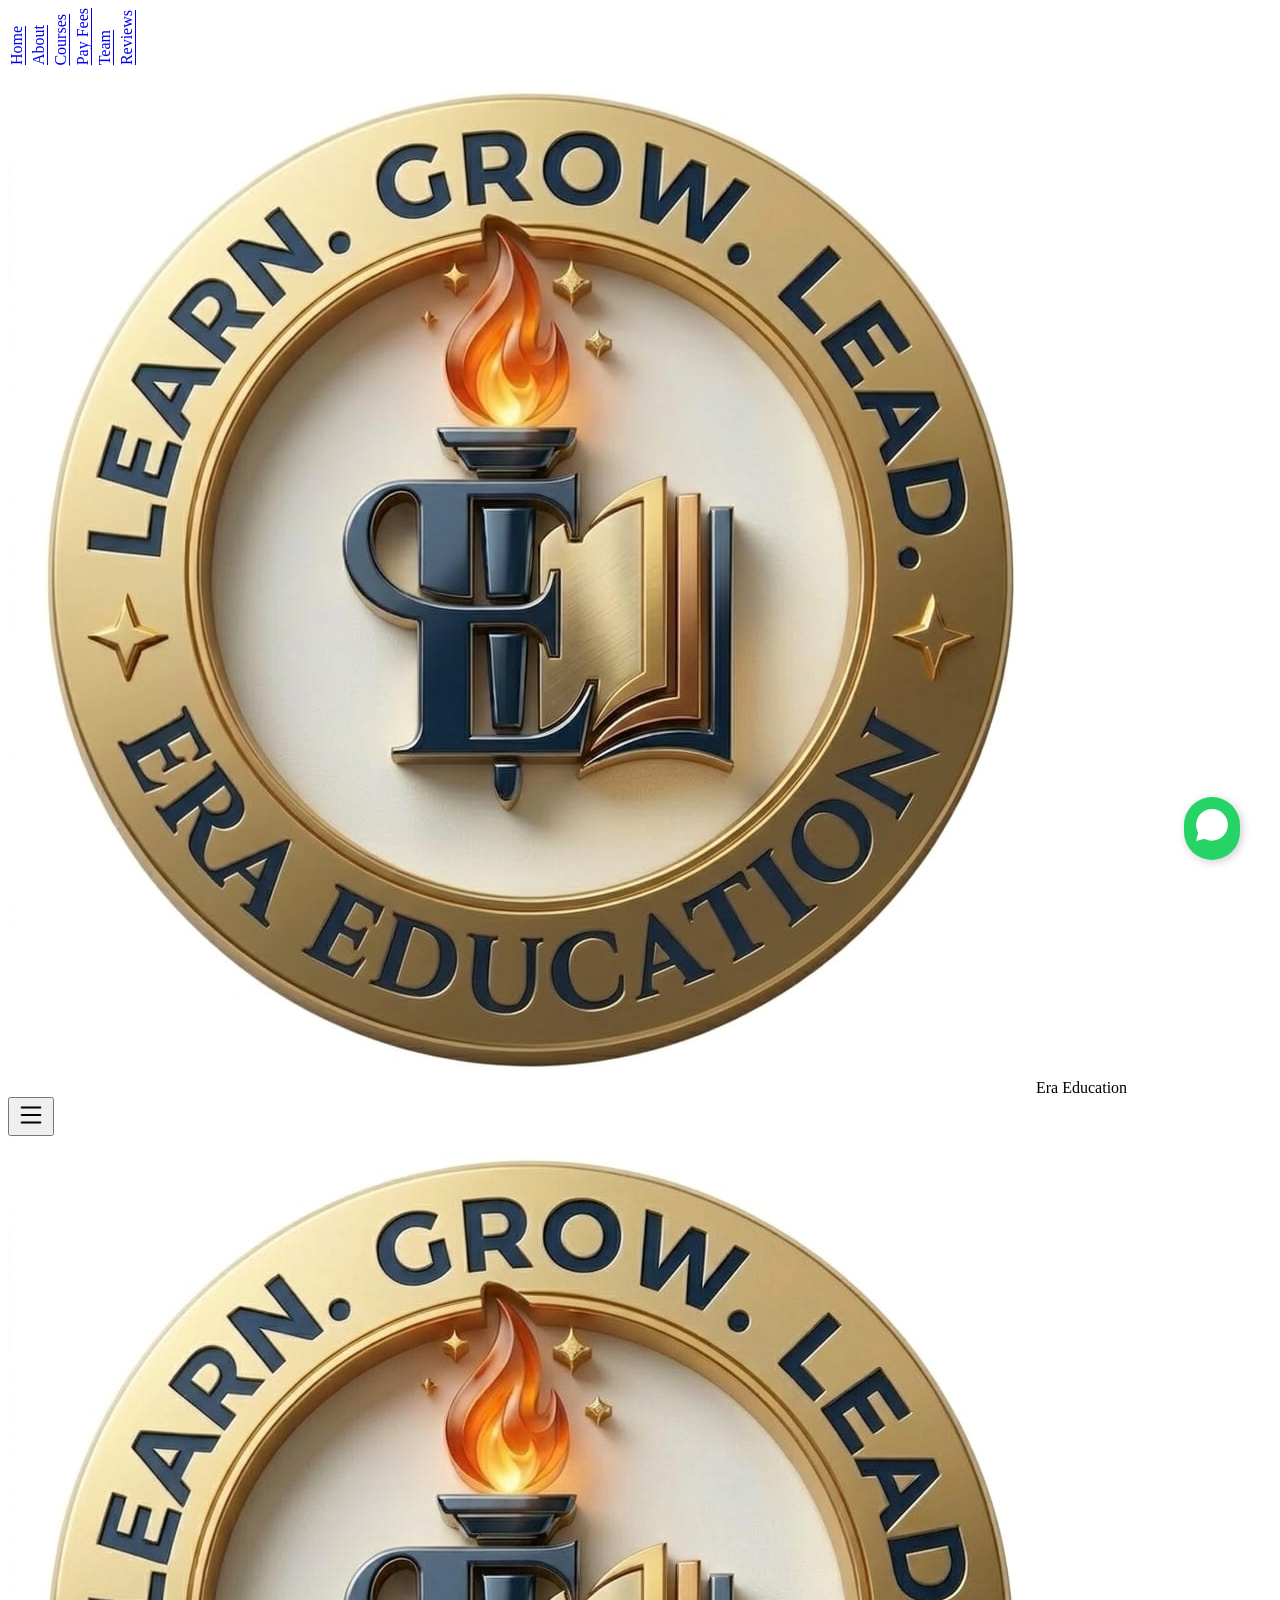
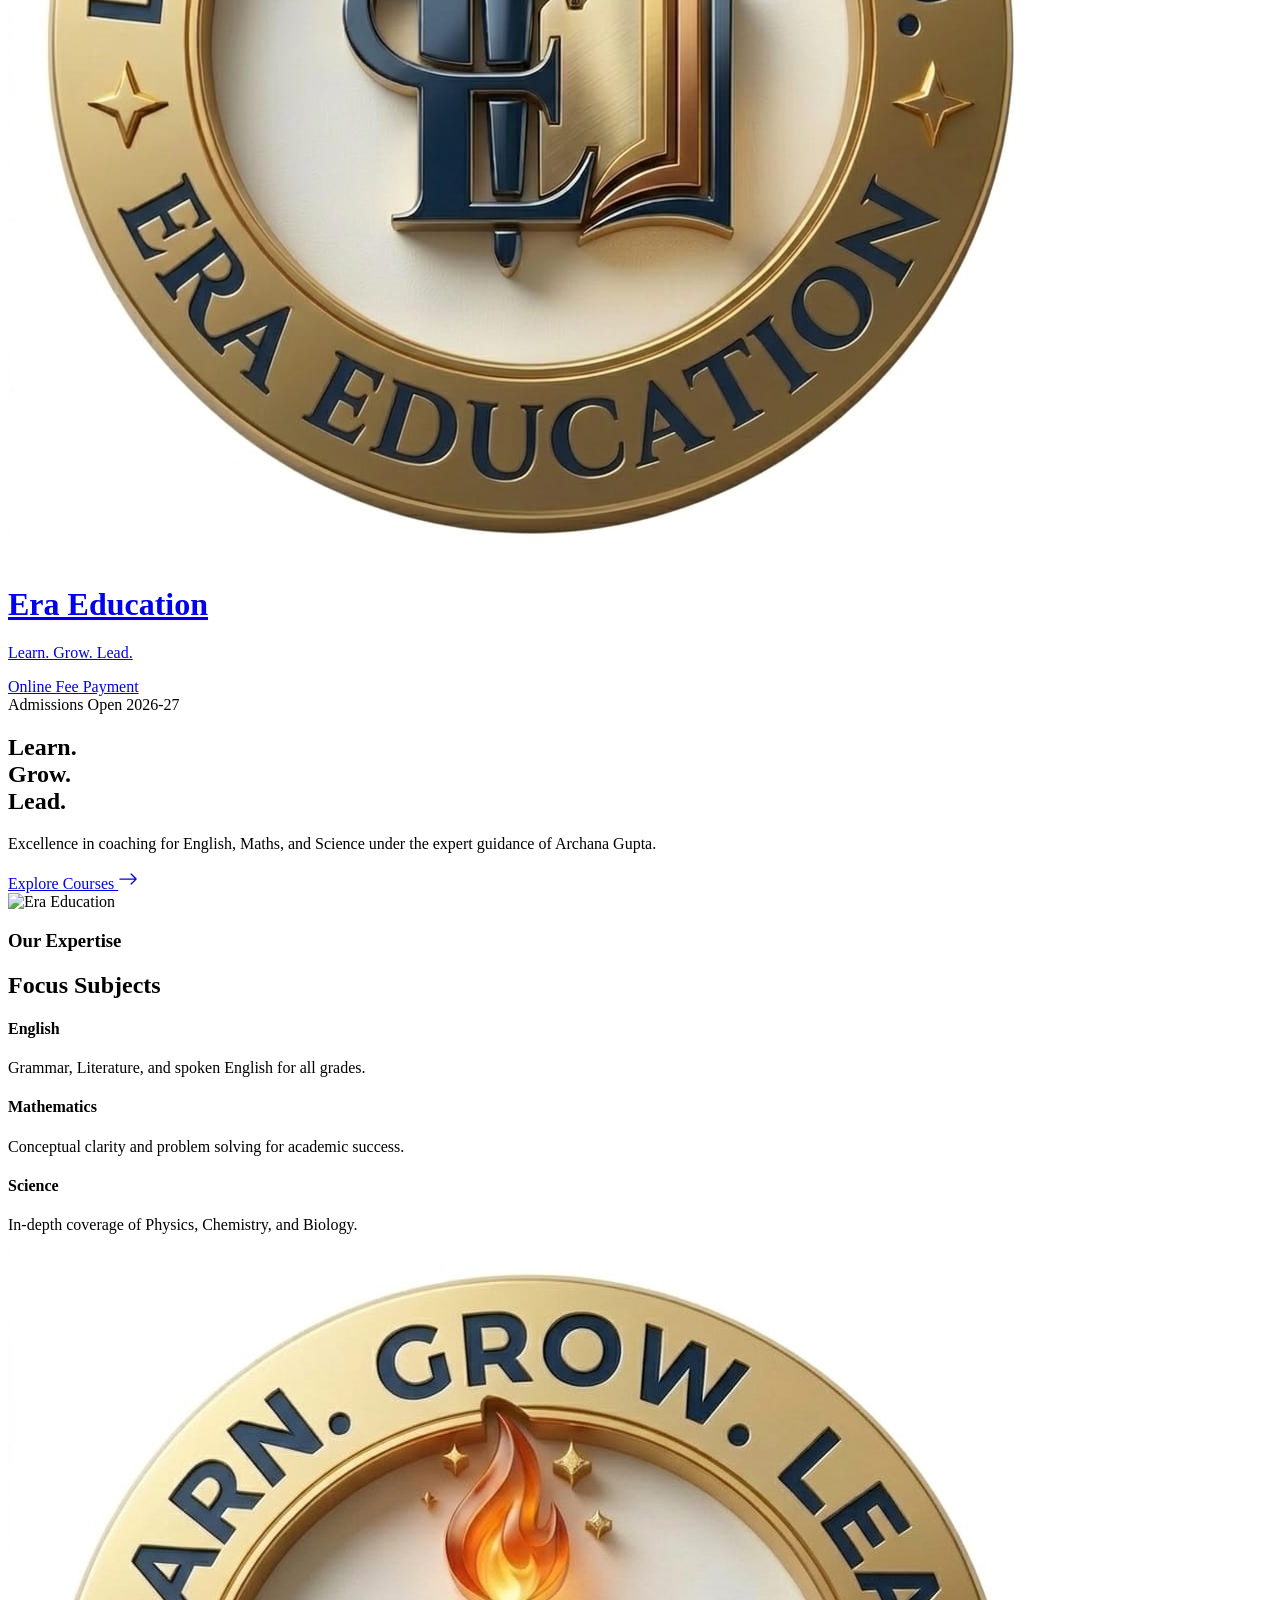
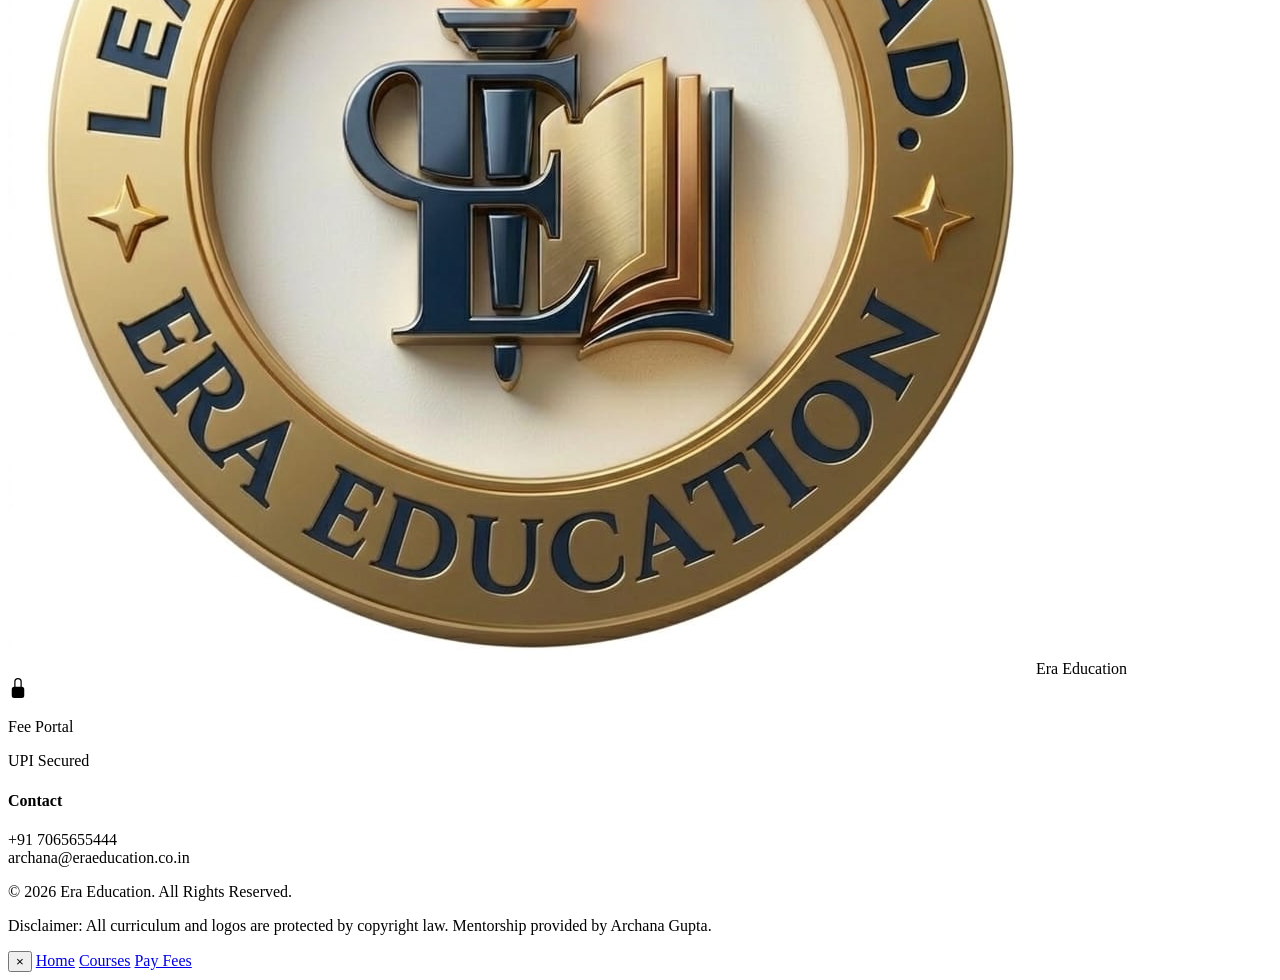
==== commit cd4ccea3: "Add files via upload" ====
--- a/index.html
+++ b/index.html
@@ -2,234 +2,204 @@
 <html lang="en">
 <head>
     <meta charset="UTF-8">
-    <meta name="viewport" content="width=device-width, initial-scale=1.0">
-    <title>Era Education | Online Maths & English Tuitions</title>
-    <link rel="stylesheet" href="https://cdnjs.cloudflare.com/ajax/libs/font-awesome/6.0.0/css/all.min.css">
+<link rel="icon" type="image/jpeg" href="Logo.jpeg">
+<meta name="description" content="Era Education in Faridabad offers expert coaching in English, Maths, and Science for grades 6-10. Join for excellence under the guidance of Archana Gupta.">
+<meta name="keywords" content="Era Education, Coaching Faridabad, Archana Gupta, Class 6-10 Tuition, English Maths Science Coaching, Online Tuition Faridabad">    
+<meta name="viewport" content="width=device-width, initial-scale=1.0">
+<meta property="og:type" content="website">
+<meta property="og:url" content="https://eraeducation.co.in/">
+<meta property="og:title" content="Era Education | Academic Excellence in Faridabad">
+<meta property="og:description" content="Expert coaching for English, Maths, and Science by Archana Gupta. Admissions open for 2026-27.">
+<meta property="og:image" content="https://eraeducation.co.in/Logo.jpeg">
+
+<meta property="twitter:card" content="summary_large_image">
+<meta property="twitter:url" content="https://eraeducation.co.in/">
+<meta property="twitter:title" content="Era Education | Learn. Grow. Lead.">
+<meta property="twitter:description" content="Top-tier tuition for grades 6-10 in Faridabad. Focus on conceptual clarity and success.">
+<meta property="twitter:image" content="hhttps://eraeducation.co.in/Logo.jpeg">    
+<title>Era Education | Learn. Grow. Lead.</title>
+    <script src="https://cdn.tailwindcss.com"></script>
+    <script>
+        tailwind.config = {
+          theme: { extend: { colors: { eraBlue: '#103558', eraGold: '#C58F28', eraOrange: '#E98B24' }}}
+        }
+    </script>
     <style>
-        :root {
-            --primary: #2c3e50;
-            --accent: #3498db;
-            --whatsapp: #25d366;
-            --light: #f4f7f6;
-            --white: #ffffff;
-            --text: #333;
-            --quote: #7f8c8d;
+        .sideways-text { writing-mode: vertical-rl; text-orientation: mixed; transform: rotate(180deg); }
+        
+        @keyframes pulse-gold {
+            0% { box-shadow: 0 0 0 0 rgba(197, 143, 40, 0.7); }
+            70% { box-shadow: 0 0 0 15px rgba(197, 143, 40, 0); }
+            100% { box-shadow: 0 0 0 0 rgba(197, 143, 40, 0); }
         }
-
-        * { box-sizing: border-box; }
-
-        body {
-            font-family: 'Segoe UI', Tahoma, Geneva, Verdana, sans-serif;
-            margin: 0;
-            line-height: 1.6;
-            color: var(--text);
-            background-color: var(--light);
-            scroll-behavior: smooth;
-        }
-
-        header {
-            background: var(--primary);
-            color: var(--white);
-            padding: 1rem 5%;
-            display: flex;
-            justify-content: space-between;
-            align-items: center;
-            position: sticky;
-            top: 0;
-            z-index: 1000;
-            box-shadow: 0 2px 10px rgba(0,0,0,0.1);
-        }
-
-        .logo { font-size: 1.5rem; font-weight: bold; letter-spacing: 1px; }
-
-        .hero {
-            background: linear-gradient(rgba(44, 62, 80, 0.85), rgba(44, 62, 80, 0.85)), 
-                        url('https://images.unsplash.com/photo-1434030216411-0b793f4b4173?auto=format&fit=crop&w=1500&q=80');
-            background-size: cover;
-            background-position: center;
-            color: white;
-            text-align: center;
-            padding: 120px 20px;
-        }
-
-        .hero h1 { font-size: 2.5rem; margin-bottom: 10px; }
-        .hero p { font-size: 1.2rem; margin-bottom: 30px; opacity: 0.9; }
-
-        .container { width: 85%; max-width: 1100px; margin: auto; padding: 60px 0; }
-
-        .about-section, .fees-section { background: var(--white); }
-
-        .grid {
-            display: grid;
-            grid-template-columns: repeat(auto-fit, minmax(280px, 1fr));
-            gap: 25px;
-            margin-top: 30px;
-        }
-
-        .card, .testimonial-card, .fee-card {
-            background: var(--white);
-            padding: 40px 30px;
-            border-radius: 12px;
-            box-shadow: 0 10px 25px rgba(0,0,0,0.05);
-            text-align: center;
-            transition: 0.3s ease;
-        }
-
-        .card:hover { transform: translateY(-10px); }
-
-        .fee-card { border-top: 5px solid var(--accent); }
-        .fee-card h3 { color: var(--primary); margin-bottom: 10px; font-size: 1.5rem; }
-        .fee-price { font-size: 1.4rem; font-weight: bold; color: var(--accent); margin: 20px 0; }
-
-        .testimonial-card { text-align: left; border-top: 4px solid var(--accent); }
-        .testimonial-text { font-style: italic; color: var(--quote); margin-bottom: 15px; font-size: 1.1rem; }
-        .testimonial-author { font-weight: bold; color: var(--primary); display: block; }
-
-        .contact-section { background: var(--primary); color: white; padding: 80px 0; text-align: center; }
-        .contact-info p { font-size: 1.2rem; margin: 15px 0; }
-        .contact-info i { margin-right: 10px; color: var(--accent); }
-
-        .btn {
-            background: var(--accent);
-            color: white;
-            padding: 16px 35px;
-            text-decoration: none;
-            border-radius: 5px;
-            display: inline-block;
-            margin: 10px;
-            font-weight: bold;
-            transition: 0.3s;
-            border: none;
-            cursor: pointer;
-        }
-
-        .btn-whatsapp { background: var(--whatsapp); }
-        .btn-whatsapp:hover { background: #1eb954; }
-
-        .whatsapp-float {
-            position: fixed; width: 65px; height: 65px; bottom: 40px; right: 40px;
-            background-color: var(--whatsapp); color: #FFF; border-radius: 50px;
-            text-align: center; font-size: 35px; box-shadow: 2px 5px 15px rgba(0,0,0,0.3);
-            z-index: 100; display: flex; align-items: center; justify-content: center; text-decoration: none;
-            transition: 0.3s;
-        }
-        .whatsapp-float:hover { transform: scale(1.1); background-color: #128C7E; }
-
-        footer { text-align: center; padding: 40px; background: #1a252f; color: #bdc3c7; font-size: 0.9rem; }
-
-        @media (max-width: 768px) { 
-            .container { width: 90%; padding: 40px 0; }
-            .hero h1 { font-size: 1.8rem; }
-            .whatsapp-float { bottom: 20px; right: 20px; width: 55px; height: 55px; font-size: 28px; }
-        }
+        .animate-demo { animation: pulse-gold 2s infinite; }
+
+        .course-card { transition: all 0.4s cubic-bezier(0.175, 0.885, 0.32, 1.275); }
+        .course-card:hover { transform: translateY(-12px); box-shadow: 0 20px 40px rgba(16, 53, 88, 0.1); }
+        
+        html { scroll-behavior: smooth; }
     </style>
 </head>
-<body>
-
-<a href="https://wa.me/917065655444?text=Hi%20Archana,%20I%20am%20interested%20in%20online%20tuitions%20for%20my%20child." class="whatsapp-float" target="_blank">
-    <i class="fab fa-whatsapp"></i>
+<body class="bg-white font-sans overflow-x-hidden">
+
+    <style>
+    .whatsapp-float {
+        position: fixed;
+        bottom: 40px;
+        right: 40px;
+        background-color: #25d366;
+        color: white;
+        border-radius: 50px;
+        text-align: center;
+        font-size: 30px;
+        box-shadow: 2px 2px 10px rgba(0,0,0,0.2);
+        z-index: 150;
+        padding: 12px;
+        transition: all 0.3s ease;
+    }
+    .whatsapp-float:hover {
+        background-color: #128c7e;
+        transform: scale(1.1);
+    }
+</style>
+
+<nav class="fixed left-0 top-0 h-screen z-[100] hidden md:flex flex-col items-center bg-eraBlue text-white shadow-2xl py-8 px-3 border-r-4 border-eraGold">
+    <div class="flex flex-col gap-10 mt-24 flex-grow">
+        <a href="index.html" class="sideways-text font-bold uppercase tracking-widest text-eraGold hover:text-white transition-all">Home</a>
+        <a href="about.html" class="sideways-text font-bold uppercase tracking-widest hover:text-eraGold transition-all">About</a>
+        <a href="courses.html" class="sideways-text font-bold uppercase tracking-widest hover:text-eraGold transition-all">Courses</a>
+        <a href="payment.html" class="sideways-text font-black uppercase tracking-widest text-eraOrange border-y border-eraGold/20 py-6 hover:scale-110 hover:text-white transition-all">Pay Fees</a>
+        <a href="team.html" class="sideways-text font-bold uppercase tracking-widest hover:text-eraGold transition-all">Team</a>
+        <a href="testimonial.html" class="sideways-text font-bold uppercase tracking-widest hover:text-eraGold transition-all">Reviews</a>
+    </div>
+</nav>
+
+<a href="https://wa.me/917065655444?text=Hello%20Era%20Education%2C%20I%20am%20interested%20in%20joining%20your%20online%20classes.%20Please%20provide%20more%20details." 
+   class="whatsapp-float animate-bounce" 
+   target="_blank">
+    <svg xmlns="http://www.w3.org/2000/svg" width="32" height="32" fill="currentColor" viewBox="0 0 16 16">
+        <path d="M13.601 2.326A7.854 7.854 0 0 0 7.994 0C3.627 0 .068 3.558.064 7.926c0 1.399.366 2.76 1.057 3.965L0 16l4.204-1.102a7.933 7.933 0 0 0 3.79.965h.004c4.368 0 7.926-3.558 7.93-7.93A7.898 7.898 0 0 0 13.6 2.326z"/>
+    </svg>
 </a>
 
-<header>
-    <div class="logo">Era Education</div>
+    <div class="md:hidden fixed top-0 w-full bg-eraBlue p-4 z-[110] flex justify-between items-center shadow-lg">
+        <div class="flex items-center gap-2">
+            <img src="Logo.jpeg" class="h-8 rounded shadow-sm">
+            <span class="text-white font-black uppercase tracking-tighter text-sm">Era Education</span>
+        </div>
+        <button onclick="document.getElementById('mobile-menu').classList.remove('hidden')" class="text-white">
+            <svg xmlns="http://www.w3.org/2000/svg" width="30" height="30" fill="currentColor" viewBox="0 0 16 16"><path d="M2.5 12a.5.5 0 0 1 .5-.5h10a.5.5 0 0 1 0 1H3a.5.5 0 0 1-.5-.5zm0-4a.5.5 0 0 1 .5-.5h10a.5.5 0 0 1 0 1H3a.5.5 0 0 1-.5-.5zm0-4a.5.5 0 0 1 .5-.5h10a.5.5 0 0 1 0 1H3a.5.5 0 0 1-.5-.5z"/></svg>
+        </button>
+    </div>
+
+    <div class="md:ml-20 min-h-screen flex flex-col">
+        
+        <header class="hidden md:flex w-full bg-white border-b border-gray-100 py-6 px-12 items-center justify-between sticky top-0 z-[90] shadow-sm">
+    <a href="index.html" class="flex items-center gap-4 hover:opacity-80 transition-opacity">
+        <img src="Logo.jpeg" class="h-14 w-14 rounded-xl shadow-md border-2 border-eraGold/20">
+        <div>
+            <h1 class="text-2xl font-black text-eraBlue uppercase tracking-tighter leading-none">Era Education</h1>
+            <p class="text-[10px] font-bold text-eraGold uppercase tracking-[0.3em] mt-1">Learn. Grow. Lead.</p>
+        </div>
+    </a>
+    <a href="payment.html" class="animate-demo bg-eraOrange text-white px-8 py-3 rounded-xl font-black text-xs uppercase tracking-widest shadow-lg hover:bg-eraBlue transition-all">
+        Online Fee Payment
+    </a>
 </header>
 
-<section class="hero">
-    <h1>Quality Online Tuitions for Grades 6-10</h1>
-    <p>Mastering Maths & English across CBSE, ICSE, and All State Boards</p>
-    <a href="https://wa.me/917065655444" class="btn btn-whatsapp"><i class="fab fa-whatsapp"></i> Book a Demo Class</a>
-</section>
-
-<section class="about-section">
-    <div class="container">
-        <h2 style="color: var(--primary); text-align: center; font-size: 2.2rem;">Expert Guidance by Archana Gupta</h2>
-        <p style="text-align: center; max-width: 800px; margin: 20px auto; font-size: 1.1rem;">We bridge the gap between classroom learning and conceptual mastery. At Era Education, we ensure every student receives personalized attention in a comfortable online setting.</p>
-        <div class="grid">
-            <div class="card">
-                <i class="fas fa-calculator" style="font-size: 3rem; color: var(--accent); margin-bottom: 20px;"></i>
-                <h3>Interactive Maths</h3>
-                <p>Simplifying complex logic and formulas into easy-to-remember concepts for all board levels.</p>
+        <section class="flex-grow flex items-center px-8 md:px-20 py-24 bg-gradient-to-br from-white to-slate-50">
+            <div class="max-w-7xl mx-auto grid md:grid-cols-2 gap-16 items-center">
+                <div class="space-y-8">
+                    <div class="inline-block bg-eraGold/5 border border-eraGold/20 text-eraGold px-4 py-1.5 rounded-full font-black text-[10px] uppercase tracking-[0.2em]">
+                        Admissions Open 2026-27
+                    </div>
+                    <h2 class="text-6xl md:text-8xl font-black text-eraBlue leading-[0.9] tracking-tighter">
+                        Learn. <br><span class="text-eraGold">Grow.</span> <br>Lead.
+                    </h2>
+                    <p class="text-lg text-gray-500 max-w-md font-medium leading-relaxed">
+                        Excellence in coaching for English, Maths, and Science under the expert guidance of <span class="text-eraBlue font-bold">Archana Gupta</span>.
+                    </p>
+                    <div class="flex flex-wrap gap-4 pt-4">
+                        <a href="courses.html" class="bg-eraBlue text-white px-10 py-4 rounded-xl font-bold shadow-xl hover:bg-eraOrange transition-all flex items-center gap-2">
+                            Explore Courses
+                            <svg xmlns="http://www.w3.org/2000/svg" width="20" height="20" fill="currentColor" viewBox="0 0 16 16"><path fill-rule="evenodd" d="M1 8a.5.5 0 0 1 .5-.5h11.793l-3.147-3.146a.5.5 0 0 1 .708-.708l4 4a.5.5 0 0 1 0 .708l-4 4a.5.5 0 0 1-.708-.708L13.293 8.5H1.5A.5.5 0 0 1 1 8z"/></svg>
+                        </a>
+                    </div>
+                </div>
+                
+                <div class="relative">
+                    <div class="absolute -top-10 -right-10 w-64 h-64 bg-eraGold/10 rounded-full blur-3xl"></div>
+                    <div class="relative z-10 p-4 bg-white shadow-2xl rounded-[2.5rem] border border-gray-100">
+                        <img src="https://images.unsplash.com/photo-1503676260728-1c00da094a0b?auto=format&fit=crop&q=80&w=800" 
+                             class="rounded-[2rem] grayscale hover:grayscale-0 transition duration-700 w-full object-cover h-[500px]" 
+                             alt="Era Education">
+                    </div>
+                </div>
             </div>
-            <div class="card">
-                <i class="fas fa-pen-nib" style="font-size: 3rem; color: var(--accent); margin-bottom: 20px;"></i>
-                <h3>English Mastery</h3>
-                <p>Focusing on grammar foundations, literature analysis, and effective communication skills.</p>
+        </section>
+
+        <section class="px-8 md:px-20 py-24 bg-white">
+            <div class="max-w-7xl mx-auto">
+                <div class="text-center mb-16">
+                    <h3 class="text-xs font-black text-eraGold uppercase tracking-[0.4em] mb-3">Our Expertise</h3>
+                    <h2 class="text-4xl md:text-5xl font-black text-eraBlue uppercase tracking-tighter">Focus Subjects</h2>
+                </div>
+                <div class="grid md:grid-cols-3 gap-10">
+                    <div class="course-card bg-slate-50 p-10 rounded-[2.5rem] border-b-8 border-eraBlue">
+                        <h4 class="text-xl font-black text-eraBlue uppercase mb-4 text-center">English</h4>
+                        <p class="text-gray-500 text-sm leading-relaxed text-center">Grammar, Literature, and spoken English for all grades.</p>
+                    </div>
+                    <div class="course-card bg-slate-50 p-10 rounded-[2.5rem] border-b-8 border-eraGold">
+                        <h4 class="text-xl font-black text-eraBlue uppercase mb-4 text-center">Mathematics</h4>
+                        <p class="text-gray-500 text-sm leading-relaxed text-center">Conceptual clarity and problem solving for academic success.</p>
+                    </div>
+                    <div class="course-card bg-slate-50 p-10 rounded-[2.5rem] border-b-8 border-eraOrange">
+                        <h4 class="text-xl font-black text-eraBlue uppercase mb-4 text-center">Science</h4>
+                        <p class="text-gray-500 text-sm leading-relaxed text-center">In-depth coverage of Physics, Chemistry, and Biology.</p>
+                    </div>
+                </div>
             </div>
-            <div class="card">
-                <i class="fas fa-laptop-house" style="font-size: 3rem; color: var(--accent); margin-bottom: 20px;"></i>
-                <h3>Small Batches</h3>
-                <p>Ensuring individualized focus and regular doubt-clearing sessions for every student.</p>
+        </section>
+
+        <footer class="bg-slate-50 py-16 border-t mt-auto">
+            <div class="max-w-7xl mx-auto px-8 grid md:grid-cols-3 gap-12">
+                <div class="col-span-1">
+                    <div class="flex items-center gap-3 mb-6">
+                        <img src="Logo.jpeg" class="h-10 w-10 rounded">
+                        <span class="text-xl font-black text-eraBlue uppercase tracking-tighter">Era Education</span>
+                    </div>
+                    <div class="flex items-center gap-4 bg-white border border-gray-200 p-4 rounded-2xl shadow-sm w-fit">
+                        <div class="text-green-600">
+                            <svg xmlns="http://www.w3.org/2000/svg" width="20" height="20" fill="currentColor" viewBox="0 0 16 16"><path d="M8 1a2 2 0 0 1 2 2v4H6V3a2 2 0 0 1 2-2zm3 6V3a3 3 0 0 0-6 0v4a2 2 0 0 0-2 2v5a2 2 0 0 0 2 2h6a2 2 0 0 0 2-2V9a2 2 0 0 0-2-2z"/></svg>
+                        </div>
+                        <div>
+                            <p class="text-[9px] font-black text-gray-400 uppercase tracking-widest leading-none mb-1">Fee Portal</p>
+                            <p class="text-xs font-black text-eraBlue">UPI Secured</p>
+                        </div>
+                    </div>
+                </div>
+                <div>
+                    <h4 class="text-xs font-black text-eraBlue uppercase tracking-widest mb-6">Contact</h4>
+                    <p class="text-sm font-bold text-gray-600">+91 7065655444<br>archana@eraeducation.co.in</p>
+                </div>
+                <div class="text-right">
+                    <p class="text-[10px] font-black text-gray-400 uppercase tracking-[0.3em] mb-4">
+                        &copy; 2026 Era Education. All Rights Reserved.
+                    </p>
+                    <p class="text-[9px] text-gray-400 uppercase leading-relaxed">
+                        Disclaimer: All curriculum and logos are protected by copyright law. Mentorship provided by Archana Gupta.
+                    </p>
+                </div>
             </div>
-        </div>
-    </div>
-</section>
-
-<section class="fees-section">
-    <div class="container">
-        <h2 style="text-align: center; color: var(--primary); font-size: 2.2rem;">Our Programs</h2>
-        <div class="grid">
-            <div class="fee-card">
-                <h3>Grades 6 - 8</h3>
-                <p>Foundation & Confidence Building</p>
-                <div class="fee-price">Maths & English</div>
-                <ul style="text-align: left; padding-left: 20px; margin-bottom: 20px;">
-                    <li>Conceptual Foundation</li>
-                    <li>Weekly Practice Sheets</li>
-                    <li>Homework Assistance</li>
-                </ul>
-                <a href="https://wa.me/917065655444?text=I%20would%20like%20to%20know%20more%20about%20classes%20for%20Grades%206-8." class="btn">Enquire Now</a>
-            </div>
-            <div class="fee-card">
-                <h3>Grades 9 - 10</h3>
-                <p>Board Exam Preparation</p>
-                <div class="fee-price">Maths & English</div>
-                <ul style="text-align: left; padding-left: 20px; margin-bottom: 20px;">
-                    <li>Intensive Board Prep</li>
-                    <li>Sample Paper Solving</li>
-                    <li>Time Management Strategies</li>
-                </ul>
-                <a href="https://wa.me/917065655444?text=I%20would%20like%20to%20know%20more%20about%20Board%20prep%20for%20Grades%209-10." class="btn">Enquire Now</a>
-            </div>
-        </div>
-    </div>
-</section>
-
-<section class="testimonials" style="padding-bottom: 60px;">
-    <div class="container">
-        <h2 style="text-align: center; color: var(--primary); font-size: 2.2rem; margin-bottom: 40px;">What Parents Say</h2>
-        <div class="grid">
-            <div class="testimonial-card">
-                <p class="testimonial-text">"Archana Gupta's methodology is excellent. My child has significantly improved in Maths and actually looks forward to the classes!"</p>
-                <span class="testimonial-author">- Parent, Faridabad</span>
-            </div>
-            <div class="testimonial-card">
-                <p class="testimonial-text">"The English sessions are very engaging. I've seen a huge difference in my daughter's grammar and writing ability."</p>
-                <span class="testimonial-author">- Parent, Delhi NCR</span>
-            </div>
-        </div>
-    </div>
-</section>
-
-<section class="contact-section" id="contact">
-    <div class="container">
-        <h2 style="font-size: 2.5rem;">Connect With Us</h2>
-        <p>Ready to boost your child's academic performance?</p>
-        <div class="contact-info" style="margin: 40px 0;">
-            <p><i class="fas fa-user"></i> Archana Gupta</p>
-            <p><i class="fas fa-phone-alt"></i> +91 7065655444</p>
-            <p><i class="fas fa-envelope"></i> archana@eraeducation.co.in</p>
-        </div>
-        <div>
-            <a href="tel:+917065655444" class="btn" style="background: #e67e22;"><i class="fas fa-phone"></i> Call Now</a>
-            <a href="https://wa.me/917065655444" class="btn btn-whatsapp"><i class="fab fa-whatsapp"></i> WhatsApp</a>
-        </div>
-    </div>
-</section>
-
-<footer>
-    &copy; 2026 Era Education. All Rights Reserved. <br>
-    Excellence in Online Education for Secondary Students.
-</footer>
+        </footer>
+    </div>
+
+    <div id="mobile-menu" class="hidden fixed inset-0 bg-eraBlue z-[200] flex flex-col items-center justify-center gap-8 text-white text-2xl font-bold uppercase tracking-widest">
+        <button onclick="document.getElementById('mobile-menu').classList.add('hidden')" class="absolute top-8 right-8 text-eraGold text-5xl">&times;</button>
+        <a href="index.html" onclick="document.getElementById('mobile-menu').classList.add('hidden')">Home</a>
+        <a href="courses.html" onclick="document.getElementById('mobile-menu').classList.add('hidden')">Courses</a>
+        <a href="payment.html" class="text-eraOrange" onclick="document.getElementById('mobile-menu').classList.add('hidden')">Pay Fees</a>
+    </div>
 
 </body>
 </html>
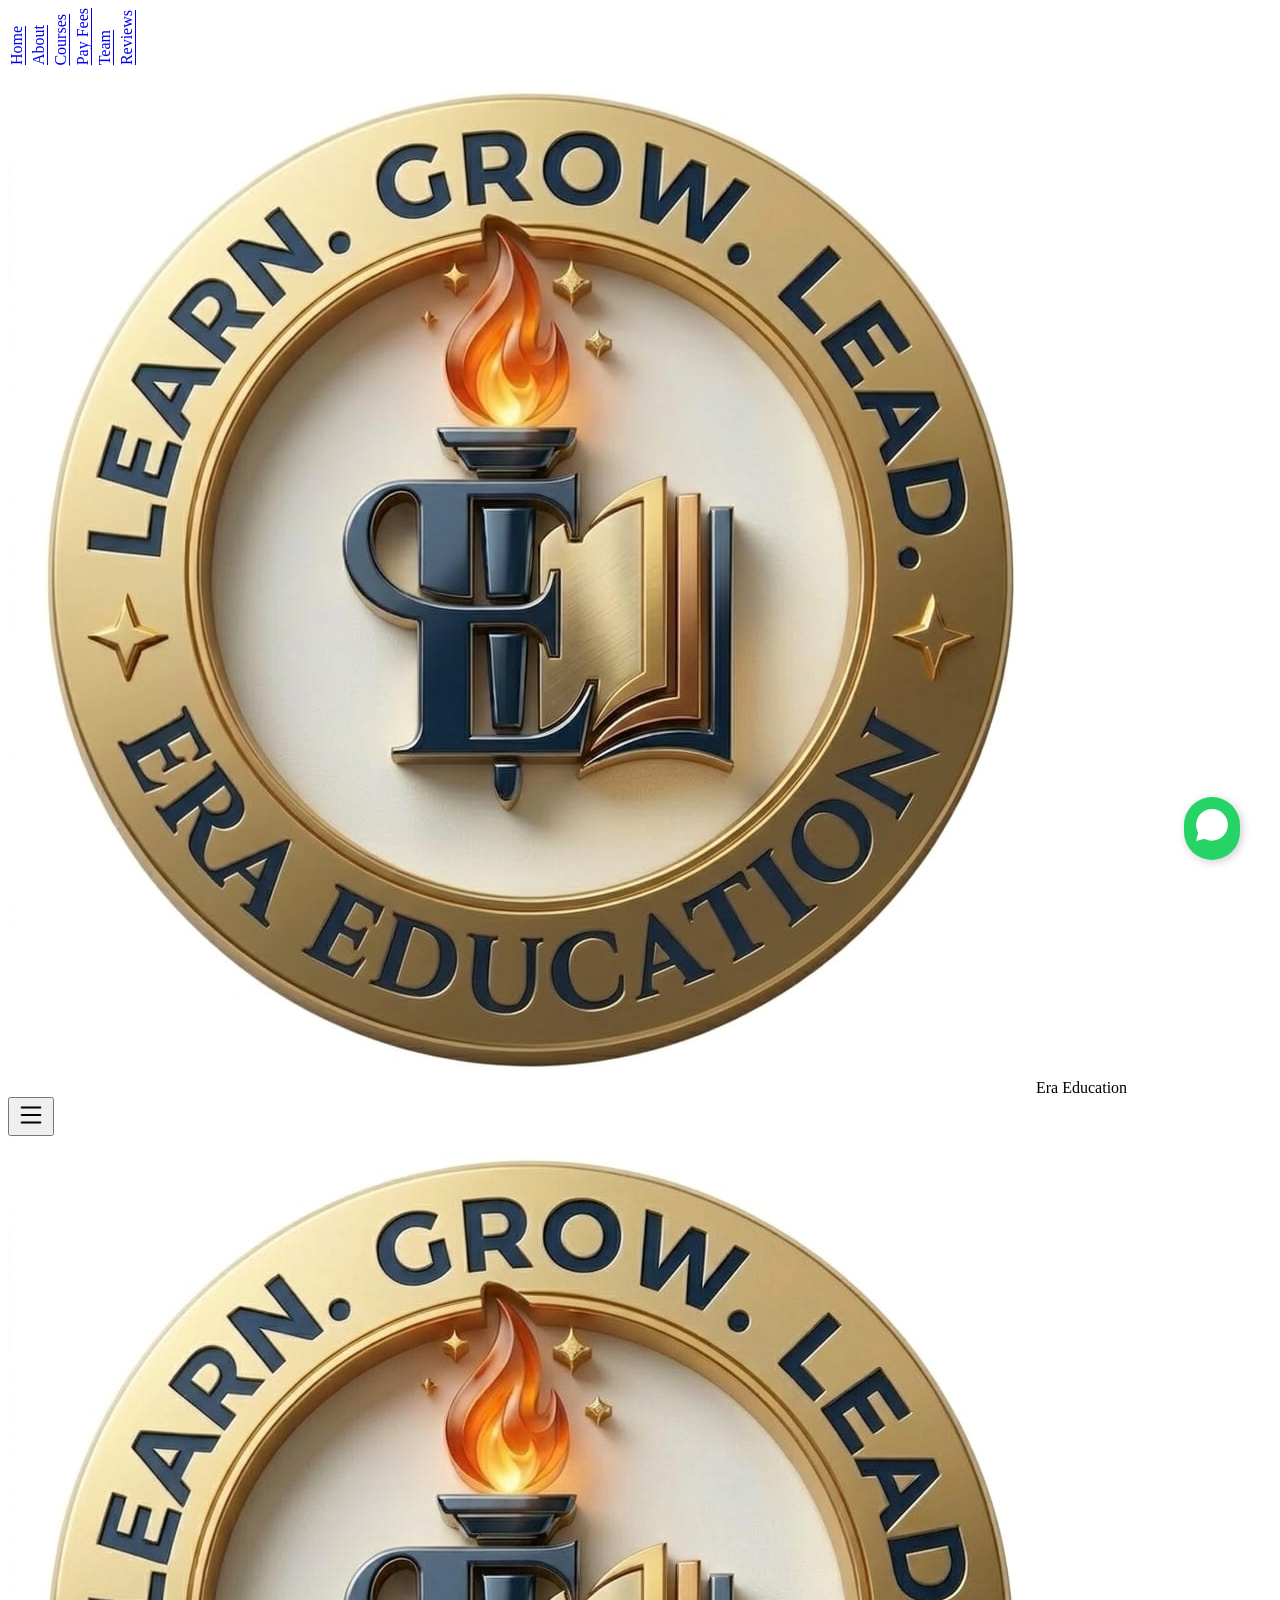
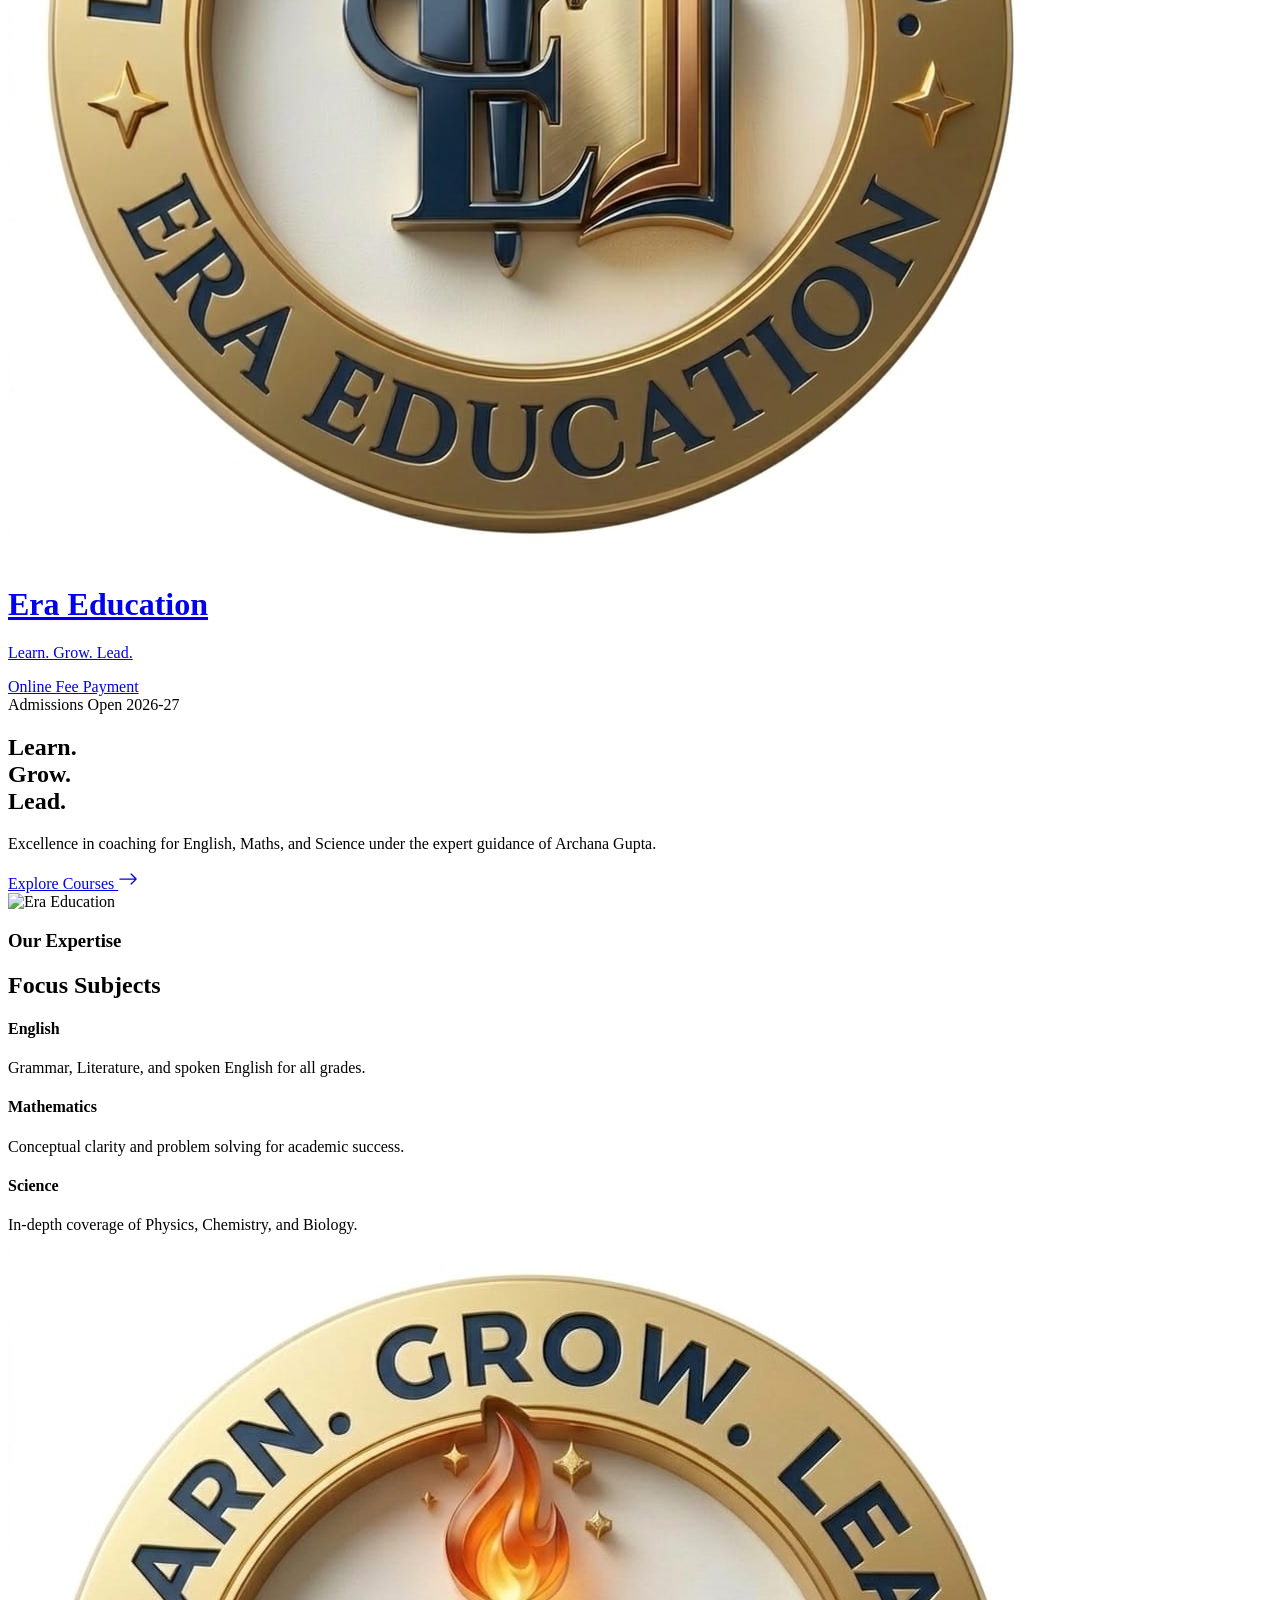
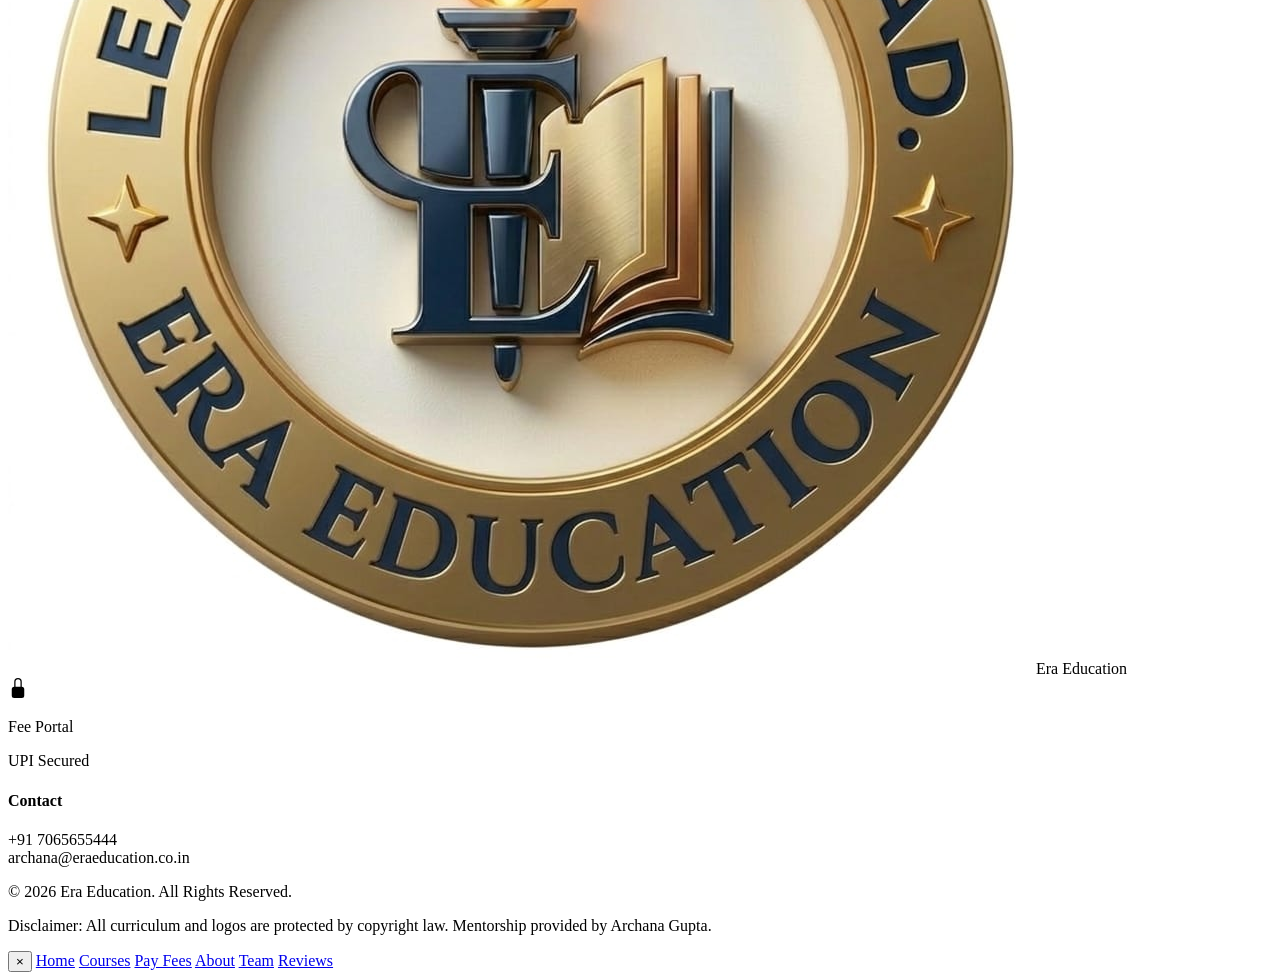
==== commit 6b80aa07: "Add files via upload" ====
--- a/index.html
+++ b/index.html
@@ -199,6 +199,9 @@
         <a href="index.html" onclick="document.getElementById('mobile-menu').classList.add('hidden')">Home</a>
         <a href="courses.html" onclick="document.getElementById('mobile-menu').classList.add('hidden')">Courses</a>
         <a href="payment.html" class="text-eraOrange" onclick="document.getElementById('mobile-menu').classList.add('hidden')">Pay Fees</a>
+	<a href="about.html" class="text-eraOrange" onclick="document.getElementById('mobile-menu').classList.add('hidden')">About</a>
+	<a href="team.html" class="text-eraOrange" onclick="document.getElementById('mobile-menu').classList.add('hidden')">Team</a>
+	<a href="testimonial.html" class="text-eraOrange" onclick="document.getElementById('mobile-menu').classList.add('hidden')">Reviews</a>
     </div>
 
 </body>
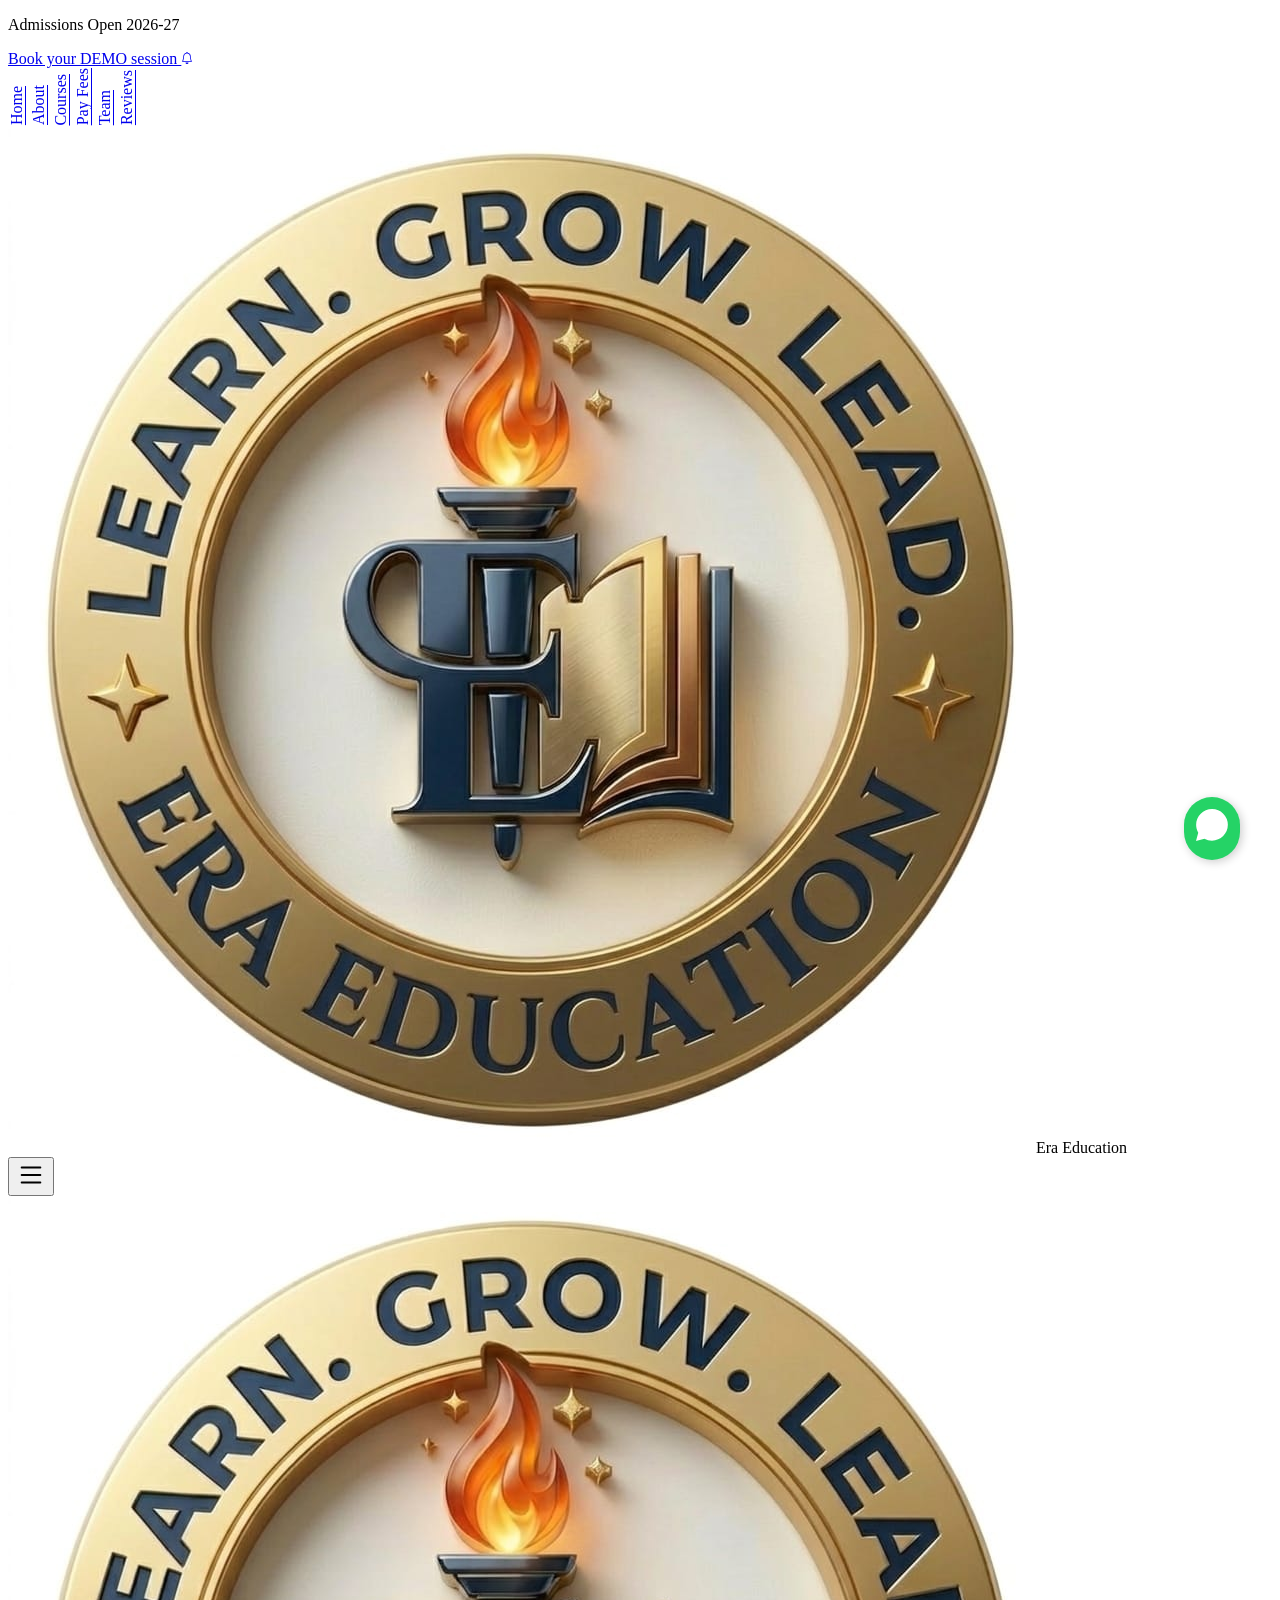
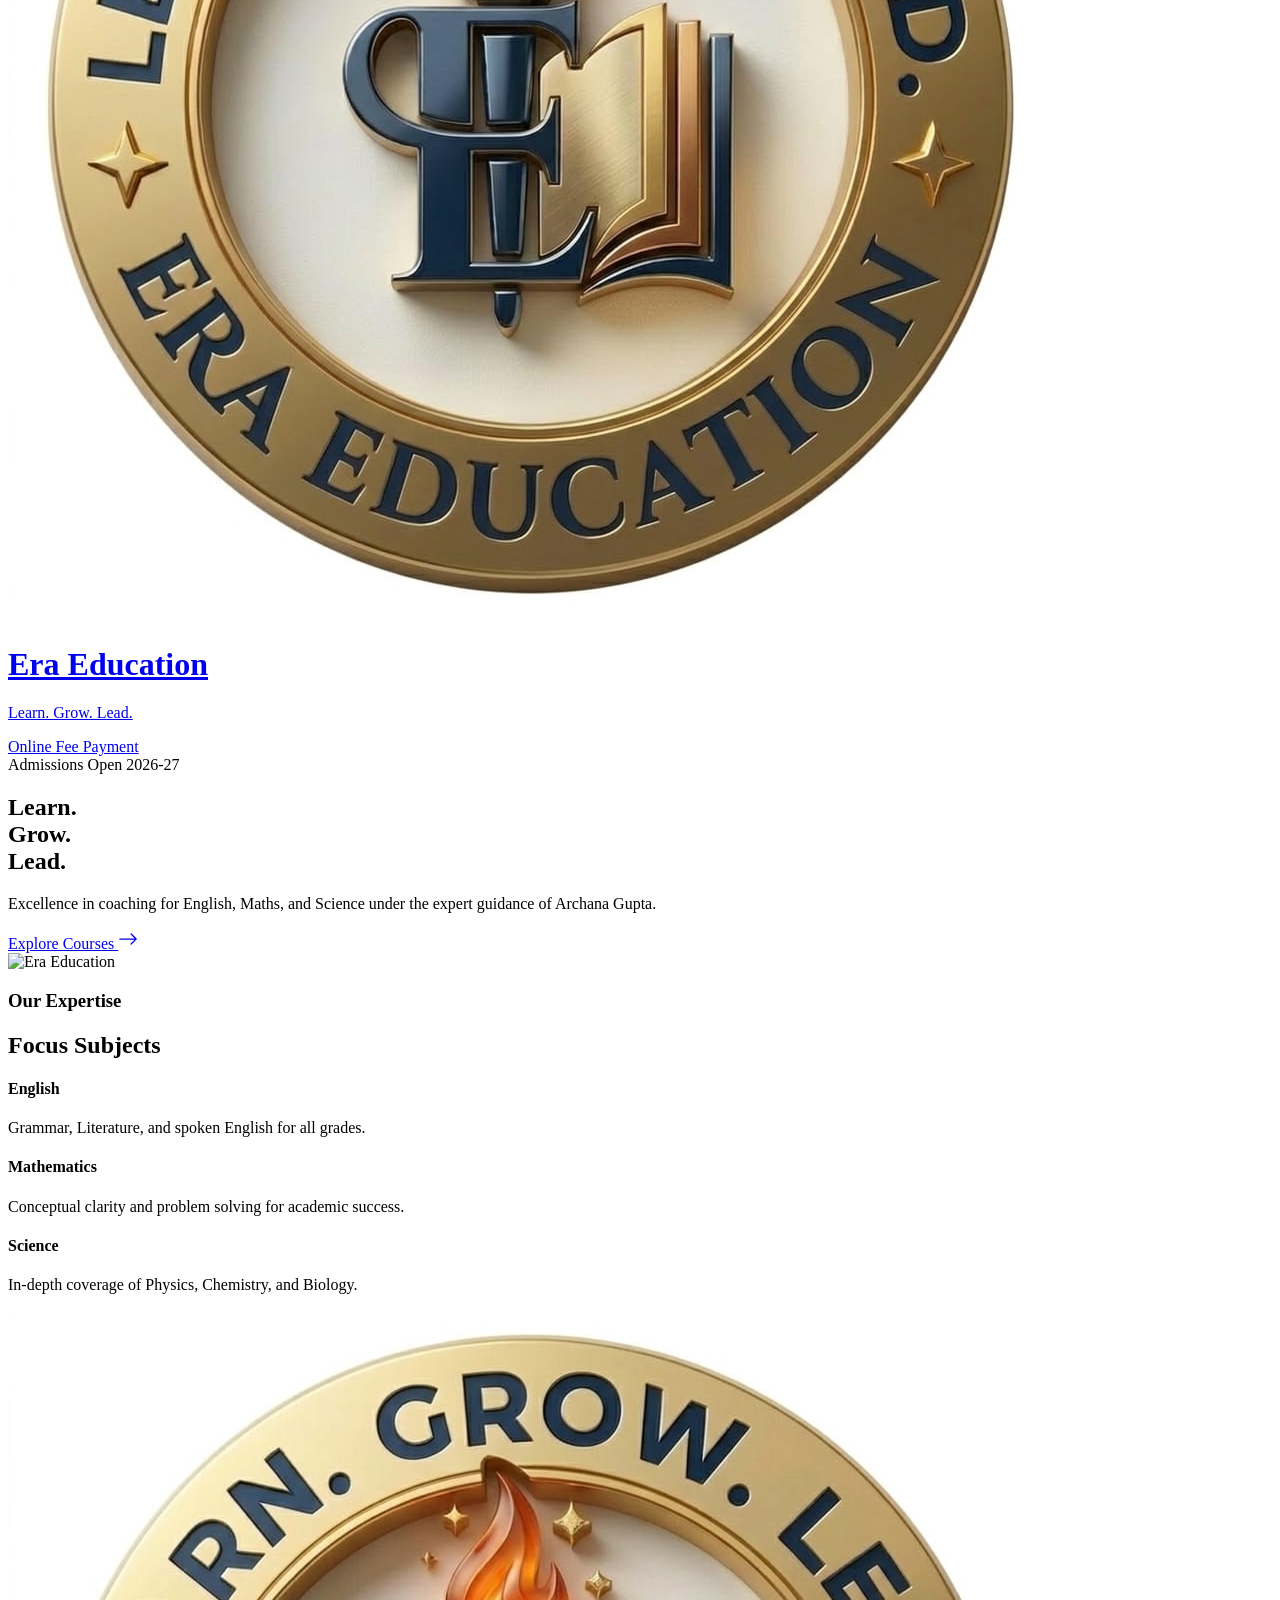
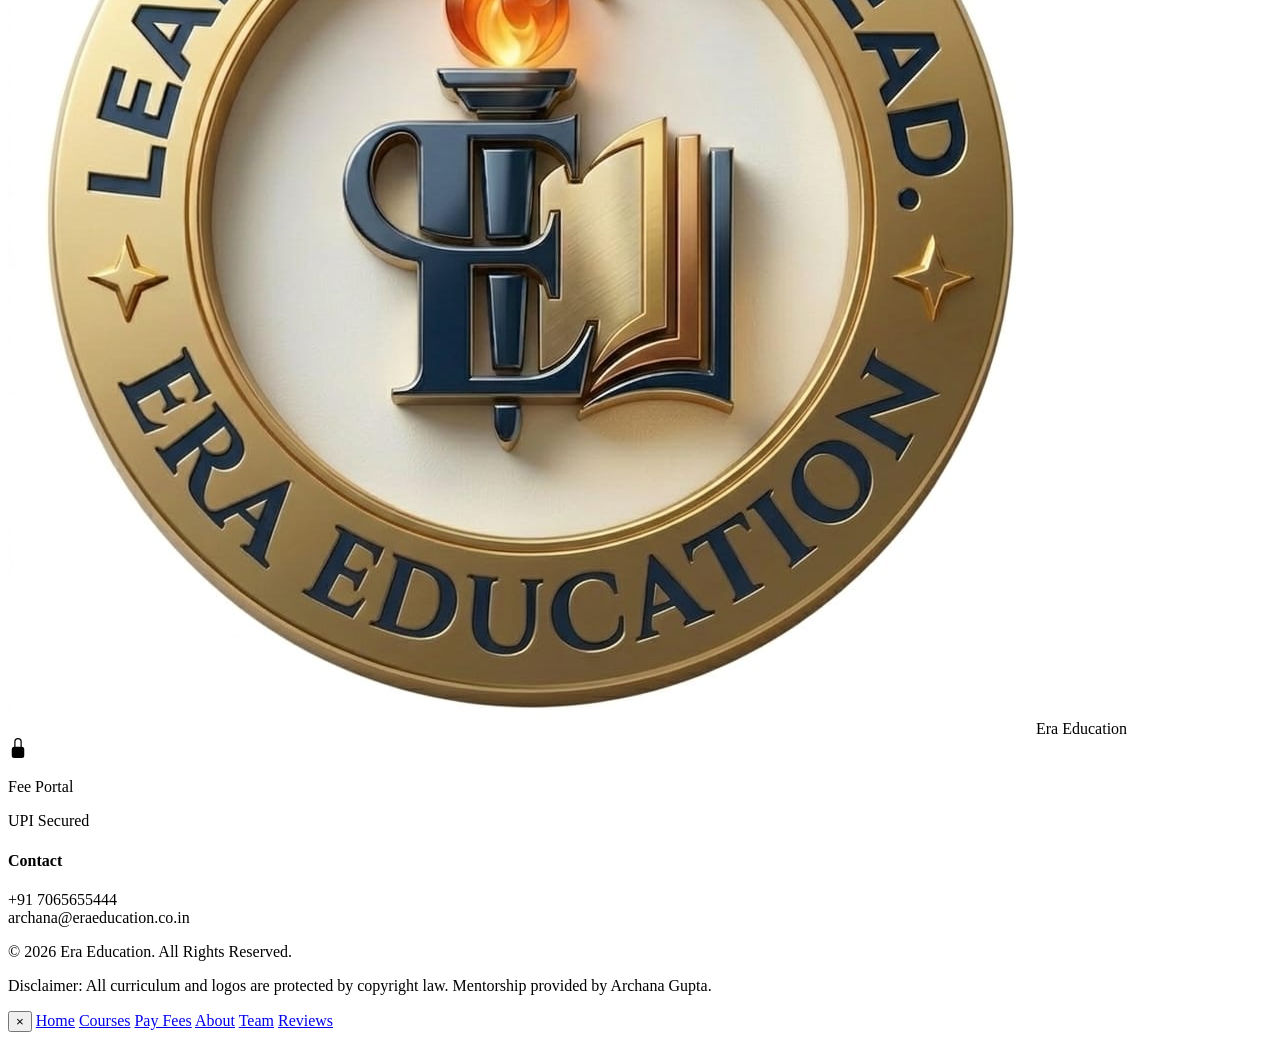
==== commit 64f68af5: "Add files via upload" ====
--- a/index.html
+++ b/index.html
@@ -41,6 +41,28 @@
     </style>
 </head>
 <body class="bg-white font-sans overflow-x-hidden">
+<div class="fixed top-0 left-0 md:left-20 right-0 z-[120] bg-eraGold text-white py-2 px-4 shadow-lg flex justify-center items-center gap-4 border-b border-white/20">
+    <div class="flex items-center gap-2">
+        <span class="animate-ping absolute inline-flex h-2 w-2 rounded-full bg-white opacity-75"></span>
+        <span class="relative inline-flex rounded-full h-2 w-2 bg-white"></span>
+        <p class="text-[10px] md:text-xs font-black uppercase tracking-[0.15em]">Admissions Open 2026-27</p>
+    </div>
+    <div class="h-4 w-[1px] bg-white/30 hidden sm:block"></div>
+    <a href="https://wa.me/917065655444?text=Hello%20Era%20Education%2C%20I%20would%20like%20to%20book%20a%20FREE%20DEMO%20session%20for%20my%20child." 
+       target="_blank" 
+       class="bg-eraBlue text-[9px] md:text-[10px] font-black uppercase tracking-widest px-4 py-1.5 rounded-full hover:bg-eraOrange transition-all shadow-md flex items-center gap-2">
+        Book your DEMO session
+        <svg xmlns="http://www.w3.org/2000/svg" width="12" height="12" fill="currentColor" viewBox="0 0 16 16">
+            <path d="M8 16a2 2 0 0 0 2-2H6a2 2 0 0 0 2 2zM8 1.918l-.797.161A4.002 4.002 0 0 0 4 6c0 .628-.134 2.197-.459 3.742-.16.767-.376 1.566-.663 2.258h10.244c-.287-.692-.502-1.49-.663-2.258C12.134 8.197 12 6.628 12 6a4.002 4.002 0 0 0-3.203-3.92L8 1.917zM14.22 12c.223.447.481.801.78 1H1c.299-.199.557-.553.78-1C2.68 10.2 3 6.88 3 6c0-2.42 1.72-4.44 4.005-4.901a1 1 0 1 1 1.99 0A5.002 5.002 0 0 1 13 6c0 .88.32 4.2 1.22 6z"/>
+        </svg>
+    </a>
+</div>
+
+<style>
+    @media (min-width: 768px) {
+        header.sticky { top: 40px !important; } /* Adjusts header position below banner */
+    }
+</style>
 
     <style>
     .whatsapp-float {
@@ -197,7 +219,7 @@
     <div id="mobile-menu" class="hidden fixed inset-0 bg-eraBlue z-[200] flex flex-col items-center justify-center gap-8 text-white text-2xl font-bold uppercase tracking-widest">
         <button onclick="document.getElementById('mobile-menu').classList.add('hidden')" class="absolute top-8 right-8 text-eraGold text-5xl">&times;</button>
         <a href="index.html" onclick="document.getElementById('mobile-menu').classList.add('hidden')">Home</a>
-        <a href="courses.html" onclick="document.getElementById('mobile-menu').classList.add('hidden')">Courses</a>
+        <a href="courses.html" class="text-eraOrange" onclick="document.getElementById('mobile-menu').classList.add('hidden')">Courses</a>
         <a href="payment.html" class="text-eraOrange" onclick="document.getElementById('mobile-menu').classList.add('hidden')">Pay Fees</a>
 	<a href="about.html" class="text-eraOrange" onclick="document.getElementById('mobile-menu').classList.add('hidden')">About</a>
 	<a href="team.html" class="text-eraOrange" onclick="document.getElementById('mobile-menu').classList.add('hidden')">Team</a>
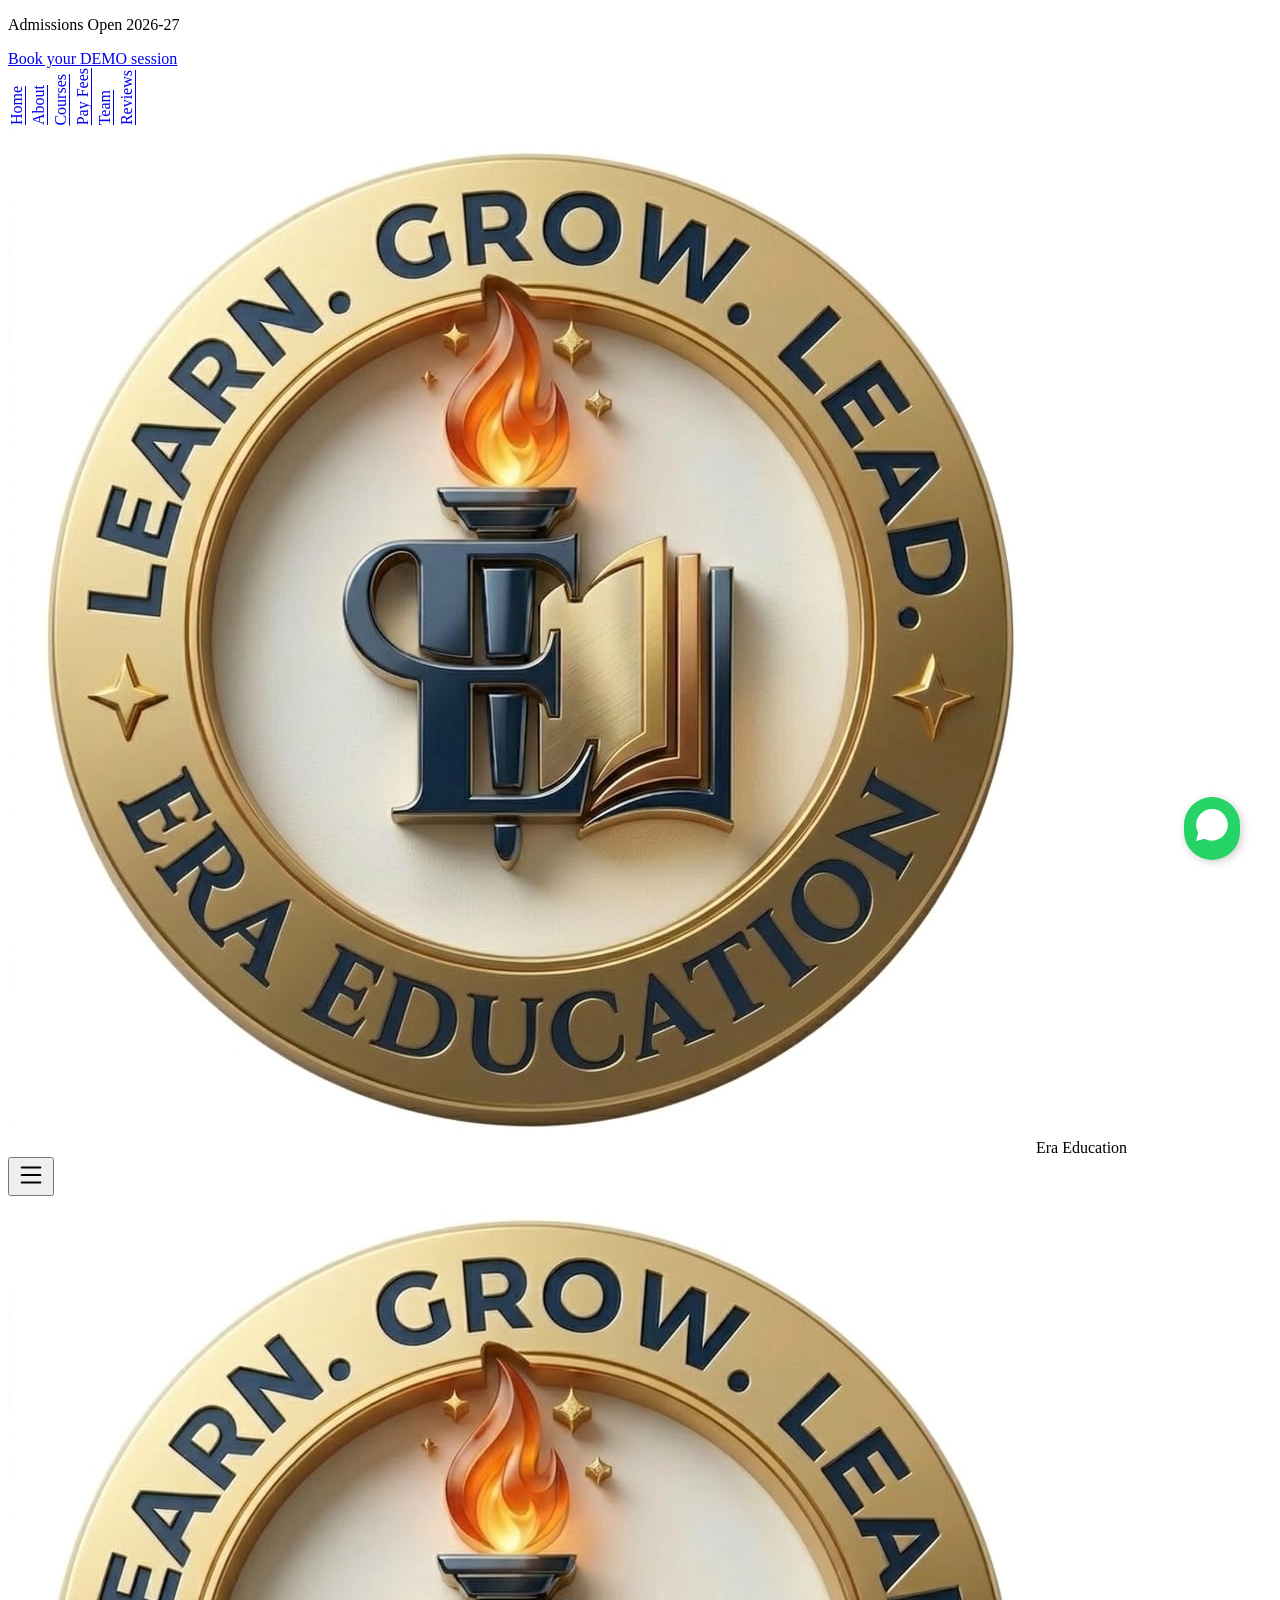
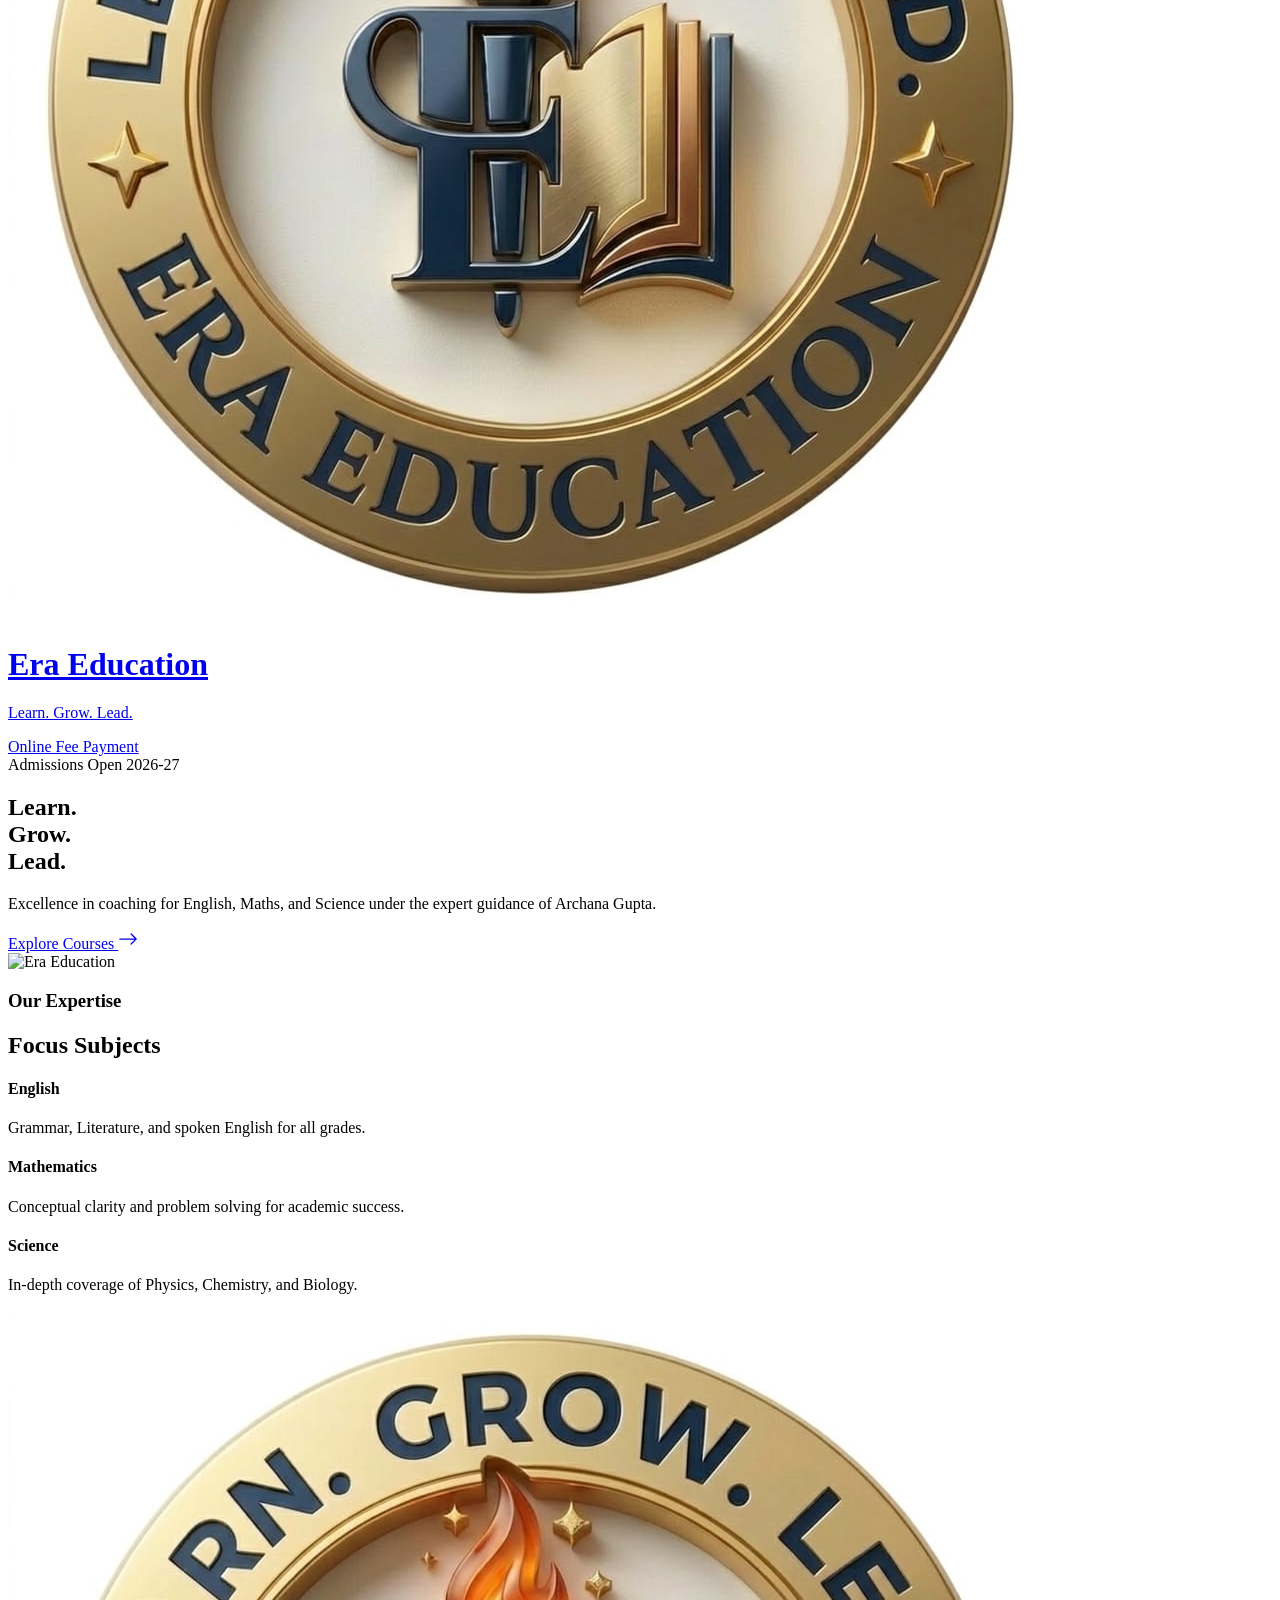
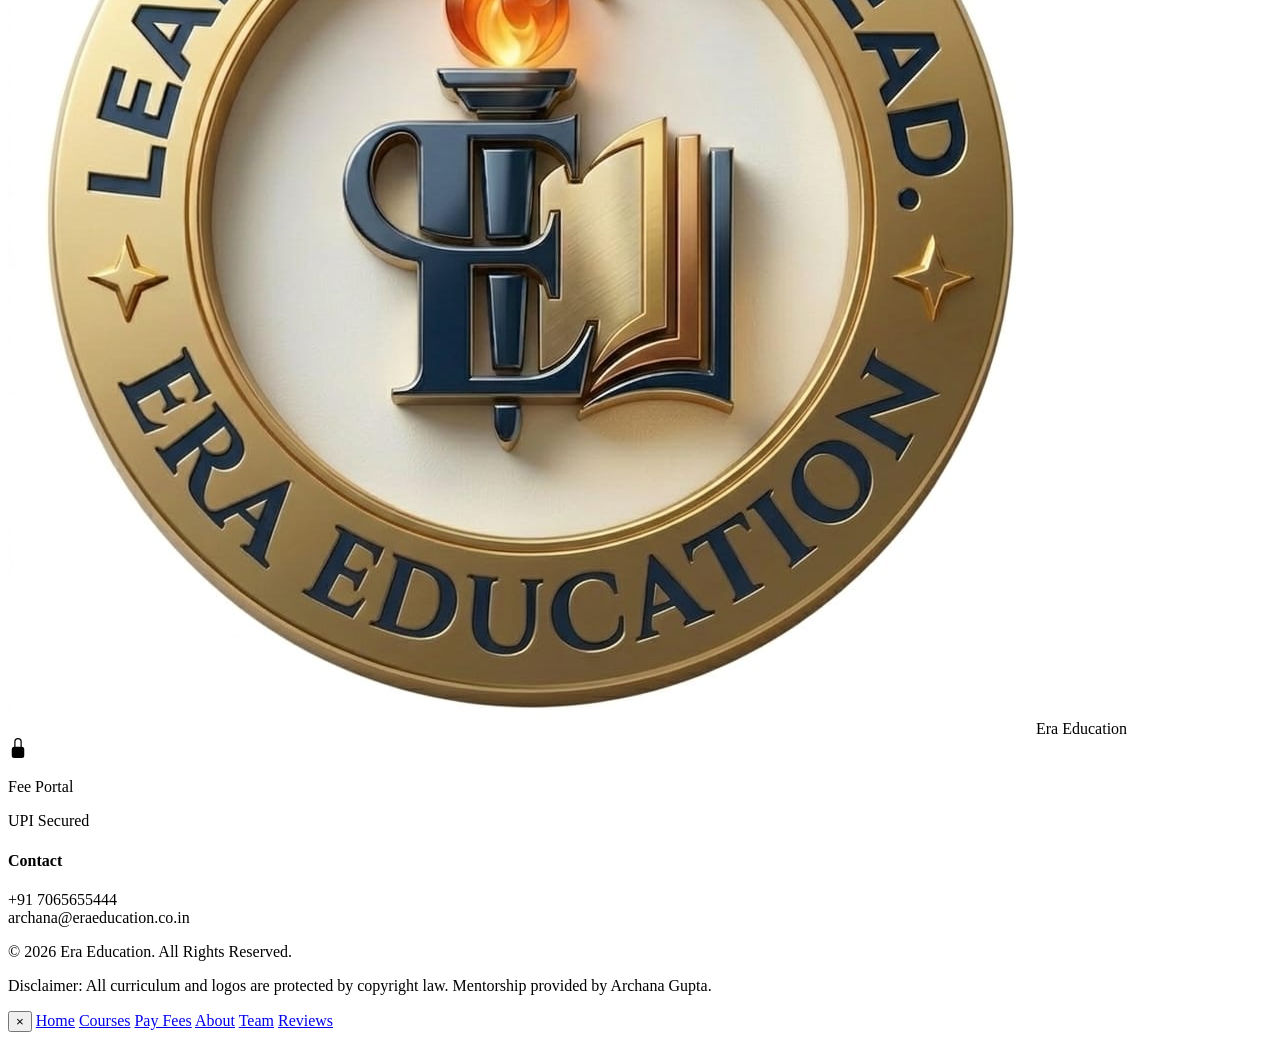
==== commit 07c7a779: "Add files via upload" ====
--- a/index.html
+++ b/index.html
@@ -41,7 +41,7 @@
     </style>
 </head>
 <body class="bg-white font-sans overflow-x-hidden">
-<div class="fixed top-0 left-0 md:left-20 right-0 z-[120] bg-eraGold text-white py-2 px-4 shadow-lg flex justify-center items-center gap-4 border-b border-white/20">
+<div class="fixed top-0 left-0 md:left-20 right-0 z-[105] bg-eraGold text-white py-2 px-4 shadow-lg flex justify-center items-center gap-4 border-b border-white/20">
     <div class="flex items-center gap-2">
         <span class="animate-ping absolute inline-flex h-2 w-2 rounded-full bg-white opacity-75"></span>
         <span class="relative inline-flex rounded-full h-2 w-2 bg-white"></span>
@@ -52,15 +52,23 @@
        target="_blank" 
        class="bg-eraBlue text-[9px] md:text-[10px] font-black uppercase tracking-widest px-4 py-1.5 rounded-full hover:bg-eraOrange transition-all shadow-md flex items-center gap-2">
         Book your DEMO session
-        <svg xmlns="http://www.w3.org/2000/svg" width="12" height="12" fill="currentColor" viewBox="0 0 16 16">
-            <path d="M8 16a2 2 0 0 0 2-2H6a2 2 0 0 0 2 2zM8 1.918l-.797.161A4.002 4.002 0 0 0 4 6c0 .628-.134 2.197-.459 3.742-.16.767-.376 1.566-.663 2.258h10.244c-.287-.692-.502-1.49-.663-2.258C12.134 8.197 12 6.628 12 6a4.002 4.002 0 0 0-3.203-3.92L8 1.917zM14.22 12c.223.447.481.801.78 1H1c.299-.199.557-.553.78-1C2.68 10.2 3 6.88 3 6c0-2.42 1.72-4.44 4.005-4.901a1 1 0 1 1 1.99 0A5.002 5.002 0 0 1 13 6c0 .88.32 4.2 1.22 6z"/>
-        </svg>
     </a>
 </div>
 
 <style>
+    /* Ensure the mobile menu and its trigger are always on top of the banner */
+    #mobile-menu { z-index: 250 !important; }
+    .md\:hidden.fixed.top-0 { z-index: 110 !important; }
+    
+    /* Push the mobile header down so it doesn't hide under the banner */
+    @media (max-width: 767px) {
+        .md\:hidden.fixed.top-0 { top: 36px !important; }
+        .md\:ml-20 { padding-top: 36px !important; }
+    }
+
+    /* Adjust desktop header to prevent overlap */
     @media (min-width: 768px) {
-        header.sticky { top: 40px !important; } /* Adjusts header position below banner */
+        header.sticky { top: 36px !important; }
     }
 </style>
 
